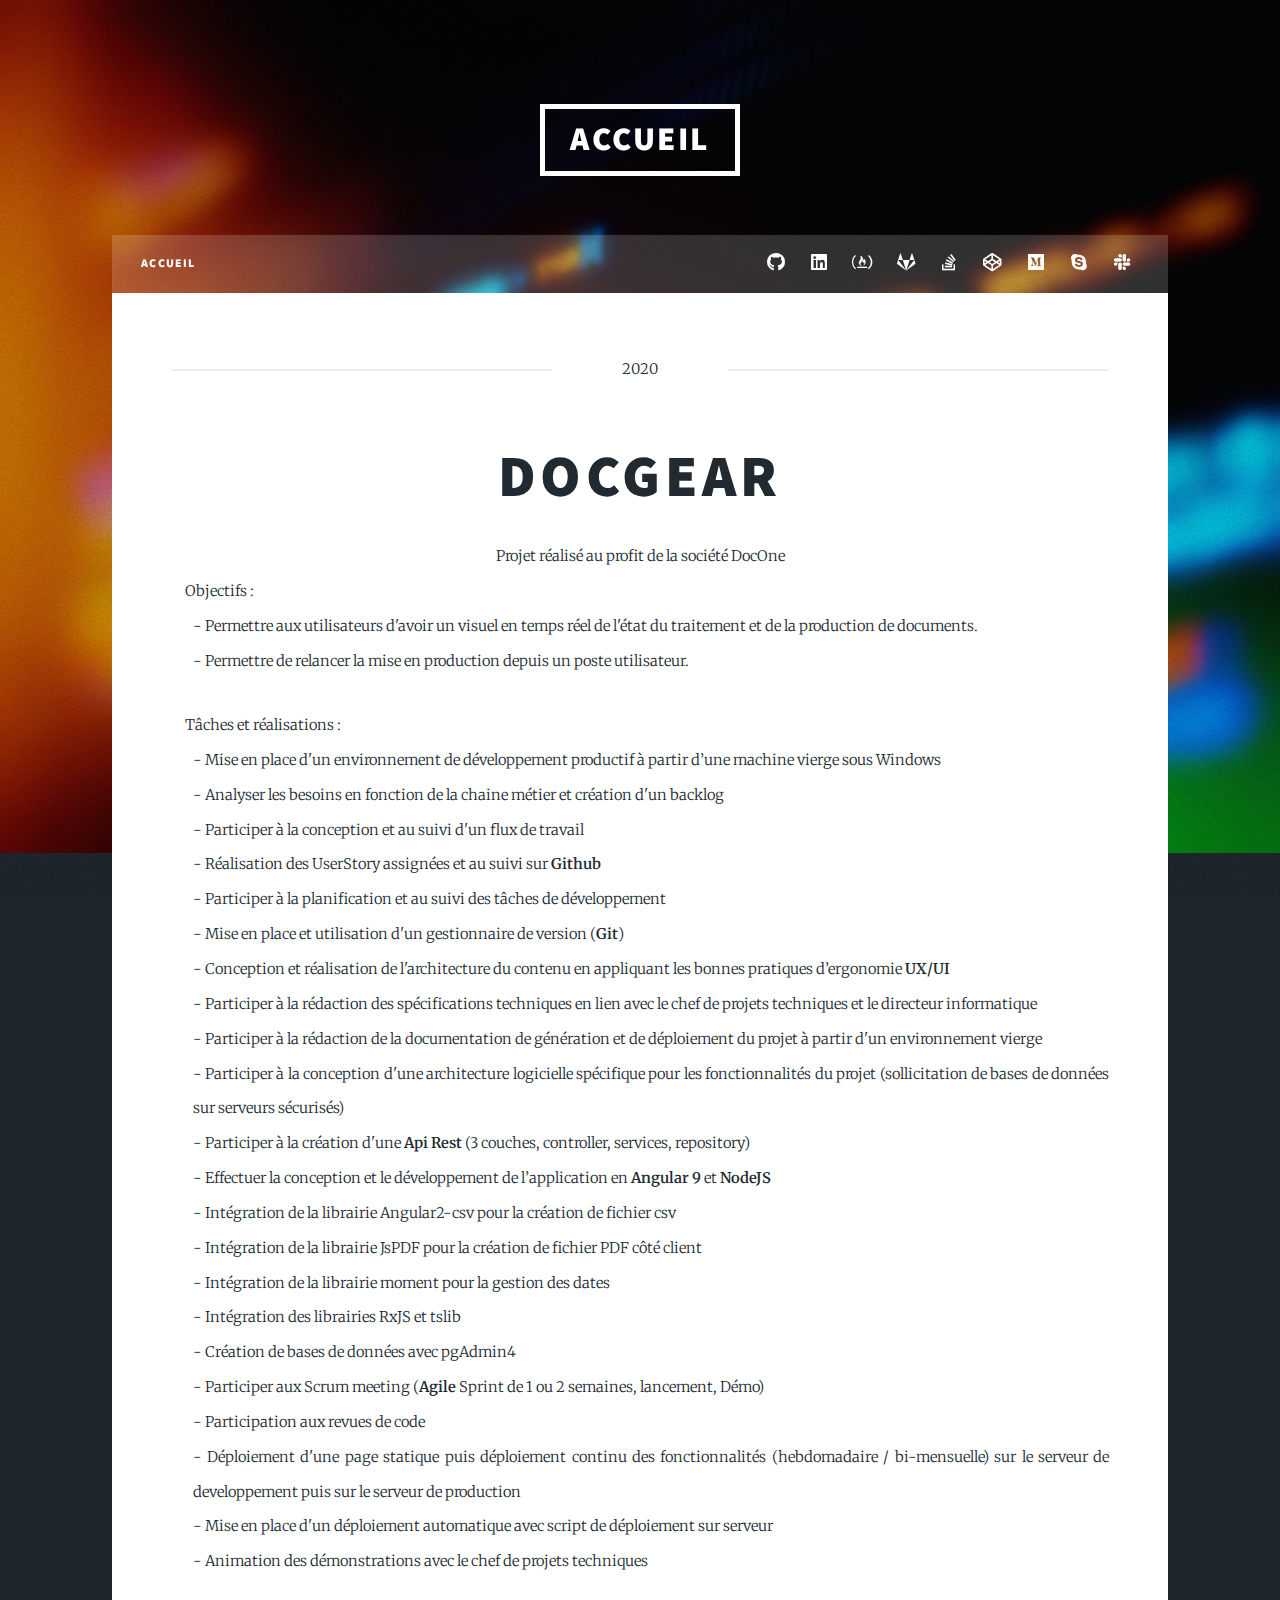
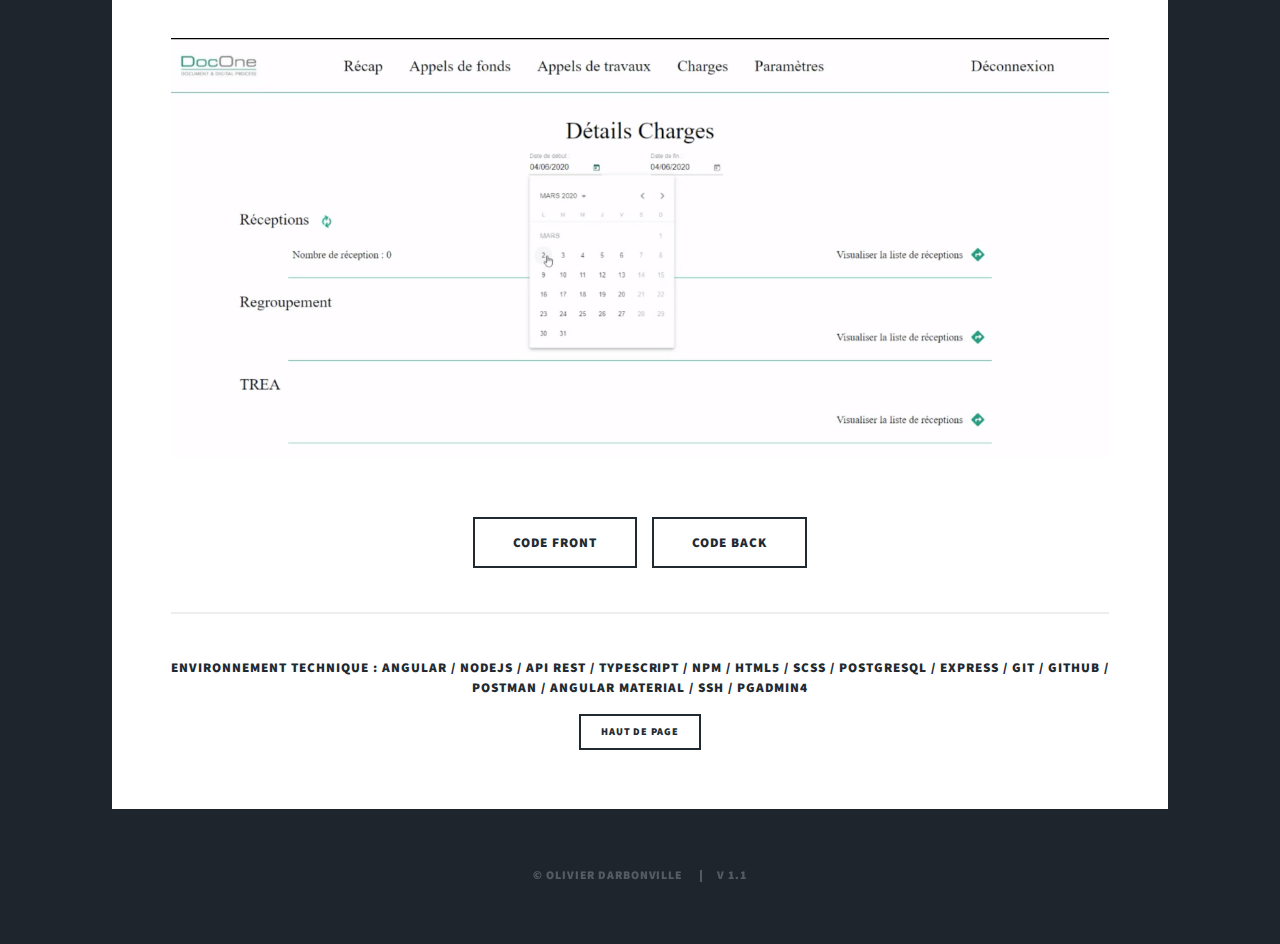
==== docgear.html @ 6b3f6e19 "second commit" ====
<!DOCTYPE html>
<html lang="en">
    <head>
        <title>Docgear</title>
        <meta charset="UTF-8">
        <meta name="viewport" content="width=device-width, initial-scale=1, user-scalable=no">
        <link rel="stylesheet" href="assets/css/main.css" />
        <noscript><link rel="stylesheet" href="assets/css/noscript.css" /></noscript>
    </head>

    <body class="is-preload">

        <!-- Wrapper -->
            <div id="wrapper" >

                <!-- Header -->
                    <header id="header">
                        <a href="index.html" class="logo">Accueil</a>
                    </header>

                <!-- Nav -->
                    <nav id="nav">
                        <ul class="links">
                            <li><a href="index.html">Accueil</a></li>
                        </ul>
                        <ul class="icons">
                            <li><a href="https://github.com/DOligex" class="icon brands fa-github" target="blank"><span class="label">GitHub</span></a></li>
                            <li><a href="https://www.linkedin.com/in/olivierdarbonville" class="icon brands fa-linkedin" target="blank"><span class="label">Olivier DARBONVILLE</span></a></li>
                            <li><a href="https://www.freecodecamp.org/doligex" class="icon brands fa-free-code-camp" target="blank"><span class="label">freeCodeCamp</span></a></li>
                            <li><a href="https://gitlab.com/DOligex" class="icon brands alt fa-gitlab" target="blank"><span class="label">DOligex</span></a></li>
                            <li><a href="https://stackoverflow.com/users/14022269" class="icon brands alt fa-stack-overflow" target="blank"><span class="label">DOligex</span></a></li>
                            <li><a href="https://codepen.io/Nounours" class="icon brands alt fa-codepen" target="blank"><span class="label">Olivier D</span></a></li>
                            <li><a href="https://medium.com/@odarbonville" class="icon brands alt fa-medium" target="blank"><span class="label" target="blank">Olivier DARBONVILLE</span></a></li>
                            <li><a href="callto:live:.cid.720df28a16954e93" class="icon brands fa-skype"><span class="label">Olivier DARBONVILLE</span></a></li>
                            <li><a href="https://join.slack.com/t/nouvelespaced-mcq3374/shared_invite/zt-ggsiag87-kik1hMIzxowxe2~1ECz5Aw" class="icon brands fa-slack" target="blank"><span class="label">Olivier DARBONVILLE</span></a></li>
                        </ul>
                    </nav>

                <!-- Main -->
                    <div id="main">

                    <!-- Featured Post -->
                        <article class="post featured">
                            <header class="major">
                                <span class="date">2020</span>
                                <h2><a href="docgear.html">DOCGEAR</a></h2>
                                Projet réalisé au profit de la société DocOne
                                </br>
                                <ul class="details">
                                Objectifs :
                                    <li>- Permettre aux utilisateurs d'avoir un visuel en temps réel de l'état du traitement et de la production de documents.</li>
                                    <li>- Permettre de relancer la mise en production depuis un poste utilisateur.</li> 
                                </ul>
                            
                                <ul class="details">
                                Tâches et réalisations :
                                    <li>- Mise en place d'un environnement de développement productif à partir d’une machine vierge sous Windows</li>
                                    <li>- Analyser les besoins en fonction de la chaine métier et création d'un backlog</li>
                                    <li>- Participer à la conception et au suivi d'un flux de travail</li>
                                    <li>- Réalisation des UserStory assignées et au suivi sur <strong>Github</strong></li>
                                    <li>- Participer à la planification et au suivi des tâches de développement</li>
                                    <li>- Mise en place et utilisation d'un gestionnaire de version (<strong>Git</strong>)</li>
                                    <li>- Conception et réalisation de l'architecture du contenu en appliquant les bonnes pratiques d’ergonomie <strong>UX/UI</strong> </li>
                                    <li>- Participer à la rédaction des spécifications techniques en lien avec le chef de projets techniques et le directeur informatique</li>
                                    <li>- Participer à la rédaction de la documentation de génération et de déploiement du projet à partir d'un environnement vierge</li>
                                    <li>- Participer à la conception d'une architecture logicielle spécifique pour les fonctionnalités du projet (sollicitation de bases de données sur serveurs sécurisés)</li>
                                    <li>- Participer à la création d'une <strong> Api Rest</strong> (3 couches, controller, services, repository)</li>
                                    <li>- Effectuer la conception et le développement de l’application en <strong>Angular 9</strong> et <strong>NodeJS</strong></li>
                                    <li>- Intégration de la librairie Angular2-csv pour la création de fichier csv</li>
                                    <li>- Intégration de la librairie JsPDF pour la création de fichier PDF côté client</li>
                                    <li>- Intégration de la librairie moment pour la gestion des dates</li>
                                    <li>- Intégration des librairies RxJS  et tslib</li>
                                    <li>- Création de bases de données avec pgAdmin4</li>
                                    <li>- Participer aux Scrum meeting (<strong>Agile</strong> Sprint de 1 ou 2 semaines, lancement, Démo)</li>
                                    <li>- Participation aux revues de code</li>
                                    <li>- Déploiement d'une page statique puis déploiement continu des fonctionnalités (hebdomadaire / bi-mensuelle) sur le serveur de developpement puis sur le serveur de production</li>
                                    <li>- Mise en place d'un déploiement automatique avec script de déploiement sur serveur</li>
                                    <li>- Animation des démonstrations avec le chef de projets techniques</li>
                                </ul>
                            </header>
                            
                            <a class="image main"><img src="images/do2.png" alt="image" /></a>
                            <ul class="actions special">
                                <li><a href="https://github.com/DOligex/Docgear-app.git" class="button large" target="blank">Code Front</a></li>
                                <li><a href="https://github.com/DOligex/Docgear-api.git" class="button large" target="blank">Code Back</a></li>
                            </ul>
                            <hr>
                            <h5>Environnement technique : Angular / NodeJS / Api Rest / Typescript  / Npm / HTML5 / SCSS / PostgreSQL / Express / Git / GitHub / Postman / Angular Material / ssh / pgAdmin4</h5>
                            <a href="docgear.html" class="button small">Haut de page</a>
                        </article>
                    </div>
            </div>
            <!-- Copyright -->
                <div id="copyright">
                    <ul>
                        <li>&copy; olivier darbonville</li>
                        <li>V 1.1</li>
                    </ul>
                </div>

        </div>

        <!-- Scripts -->
            <script src="assets/js/jquery.min.js"></script>
            <script src="assets/js/jquery.scrollex.min.js"></script>
            <script src="assets/js/jquery.scrolly.min.js"></script>
            <script src="assets/js/browser.min.js"></script>
            <script src="assets/js/breakpoints.min.js"></script>
            <script src="assets/js/util.js"></script>
            <script src="assets/js/main.js"></script>

    </body>
</html>
---- assets/css/main.css ----
/* boutons large à passer en medium sur docgear/description et lafumainerie/acceuil lafumainerie/description*/

@import url(fontawesome-all.min.css);
@import url("https://fonts.googleapis.com/css?family=Merriweather:300,700,300italic,700italic|Source+Sans+Pro:900");

/*
Massively by HTML5 UP
html5up.net | @ajlkn
Free for personal and commercial use under the CCA 3.0 license (html5up.net/license)
*/

html, body, div, span, applet, object,
iframe, h1, h2, h3, h4, h5, h6, p, blockquote,
pre, a, abbr, acronym, address, big, cite,
code, del, dfn, em, img, ins, kbd, q, s, samp,
small, strike, strong, sub, sup, tt, var, b,
u, i, center, dl, dt, dd, ol, ul, li, fieldset,
form, label, legend, table, caption, tbody,
tfoot, thead, tr, th, td, article, aside,
canvas, details, embed, figure, figcaption,
footer, header, hgroup, menu, nav, output, ruby,
section, summary, time, mark, audio, video {
	margin: 0;
	padding: 0;
	border: 0;
	font-size: 100%;
	font: inherit;
	vertical-align: baseline;}
	
	article, aside, details, figcaption, figure,
	footer, header, hgroup, menu, nav, section {
		display: block;}
		
		body {
			line-height: 1;
		}
		
		ol, ul {
			list-style: none;
		}
		ul.details {
			list-style: none;
			text-align: justify;
		}
		p.details {
			text-align: justify;
		}
		
		blockquote, q {
			quotes: none;
		}
		
		blockquote:before, blockquote:after, q:before, q:after {
			content: '';
			content: none;
		}
		
		table {
			border-collapse: collapse;
			border-spacing: 0;
		}
		
		body {
			-webkit-text-size-adjust: none;
		}
		
		mark {
			background-color: transparent;
			color: inherit;
		}
		
		input::-moz-focus-inner {
			border: 0;
			padding: 0;
		}
		
		input, select, textarea {
			-moz-appearance: none;
			-webkit-appearance: none;
			-ms-appearance: none;
			appearance: none;
		}
		
		.support {
			display: flex;
			justify-content: space-around;
		}
		.certif {
			display: inline-flex;
			flex-direction: row;
			flex-wrap: wrap;
			align-items: center;
			justify-content: center;
			
		}
		
		/* Basic */
		
		@-ms-viewport {
			width: device-width;
		}
		
		body {
			-ms-overflow-style: scrollbar;
		}
		
		@media screen and (max-width: 480px) {
			
			html, body {
				min-width: 320px;
			}
			
		}
		
		html {
			box-sizing: border-box;
		}
		
		*, *:before, *:after {
			box-sizing: inherit;
		}
		
		body {
			background-color: #1e252d;
		}
		
		body.is-preload *, body.is-preload *:before, body.is-preload *:after {
			-moz-animation: none !important;
			-webkit-animation: none !important;
			-ms-animation: none !important;
			animation: none !important;
			-moz-transition: none !important;
			-webkit-transition: none !important;
			-ms-transition: none !important;
			transition: none !important;
		}
		
		/* Type */
		
		html {
			font-size: 16pt;
		}
		
		@media screen and (max-width: 1680px) {
			
			html {
				font-size: 12pt;
			}
			
		}
		
		@media screen and (max-width: 1280px) {
			
			html {
				font-size: 11pt;
			}
			
		}
		
		@media screen and (max-width: 360px) {
			
			html {
				font-size: 10pt;
			}
			
		}
		
		body {
			color: #212931;
		}
		
		body, input, select, textarea {
			font-family: "Merriweather", Georgia, serif;
			font-weight: 300;
			font-size: 1rem;
			line-height: 2.375;
		}
		
		a {
			-moz-transition: color 0.2s ease-in-out, background-color 0.2s ease-in-out, border-color 0.2s ease-in-out, box-shadow 0.2s ease-in-out;
			-webkit-transition: color 0.2s ease-in-out, background-color 0.2s ease-in-out, border-color 0.2s ease-in-out, box-shadow 0.2s ease-in-out;
			-ms-transition: color 0.2s ease-in-out, background-color 0.2s ease-in-out, border-color 0.2s ease-in-out, box-shadow 0.2s ease-in-out;
			transition: color 0.2s ease-in-out, background-color 0.2s ease-in-out, border-color 0.2s ease-in-out, box-shadow 0.2s ease-in-out;
			border-bottom: dotted 1px;
			text-decoration: none;
		}
		
		a:hover {
			border-bottom-color: transparent;
		}
		
		strong, b {
			font-weight: 600;
		}
		
		em, i {
			font-style: italic;
		}
		
		p {
			text-align: justify;
			margin: 0 0 2rem 0;
		}
		
		h1, h2, h3, h4, h5, h6 {
			font-family: "Source Sans Pro", Helvetica, sans-serif;
			font-weight: 900;
			line-height: 1.5;
			letter-spacing: 0.075em;
			text-transform: uppercase;
			margin: 0 0 1rem 0;
		}
		
		h1 a, h2 a, h3 a, h4 a, h5 a, h6 a {
			border-bottom: 0;
			color: inherit;
			text-decoration: none;
		}
		
		h1 {
			font-size: 4rem;
			line-height: 1.1;
			margin: 0 0 2rem 0;
		}
		
		h2 {
			font-size: 1.75rem;
			line-height: 1.3;
			margin: 0 0 1.5rem 0;
		}
		
		h3 {
			font-size: 1.25rem;
			margin: 0 0 1.5rem 0;
		}
		
		h4 {
			font-size: 1rem;
		}
		
		h5 {
			font-size: 0.9rem;
		}
		
		h6 {
			font-size: 0.8rem;
		}
		
		sub {
			font-size: 0.8rem;
			position: relative;
			top: 0.5rem;
		}
		
		sup {
			font-size: 0.8rem;
			position: relative;
			top: -0.5rem;
		}
		
		blockquote {
			border-left: solid 4px;
			font-style: italic;
			margin: 0 0 2rem 0;
			padding: 0.5rem 0 0.5rem 2rem;
		}
		
		code {
			border: solid 2px;
			font-family: "Courier New", monospace;
			font-size: 0.9rem;
			margin: 0 0.25rem;
			padding: 0.25rem 0.65rem;
		}
		
		pre {
			-webkit-overflow-scrolling: touch;
			font-family: "Courier New", monospace;
			font-size: 0.9rem;
			margin: 0 0 2rem 0;
		}
		
		pre code {
			display: block;
			line-height: 1.75;
			padding: 1rem 1.5rem;
			overflow-x: auto;
		}
		
		hr {
			border: 0;
			border-bottom: solid 2px;
			margin: 3rem 0;
		}
		
		hr.major {
			margin: 5rem 0;
		}
		
		.align-left {
			text-align: left;
		}
		
		.align-center {
			text-align: center;
		}
		
		.align-right {
			text-align: right;
		}
		
		input, select, textarea {
			color: #212931;
		}
		
		a {
			color: #212931;
			border-bottom-color: rgba(33, 41, 49, 0.5);
		}
		
		a:hover {
			border-bottom-color: transparent;
			color: #18ef4e !important;
		}
		
		strong, b {
			color: #212931;
		}
		
		h1, h2, h3, h4, h5, h6 {
			color: #212931;
		}
		
		blockquote {
			border-left-color: #eeeeee;
		}
		
		code {
			background: rgba(220, 220, 220, 0.25);
			border-color: #eeeeee;
		}
		
		hr {
			border-bottom-color: #eeeeee;
		}
		
		/* Icons tech */
		
		.techno {
			display: flex;
			flex-wrap: wrap;
			justify-content: center;
		}
		img.icon {
			width: 60px;
			height: 60px;
			margin: 0.2rem;
		}
		
		image.icon {
			margin: 0.2rem;
			width: 4rem;
			height: 4rem;
		}
		
		@media screen and (max-width: 1680px) {
			
			.certif {
				display: block;
				flex-wrap: wrap;
				align-items: center;
				justify-content: center;
				
			}
			.achievement {
				display: flex;
				justify-content: space-around;
			}
			.achievement > img {
				width: 45%;
				box-shadow: 0px 2px 4px -1px rgba(0, 0, 0, 0.2),
				0px 4px 5px 0px rgba(0, 0, 0, 0.14),
				0px 1px 10px 0px rgba(0, 0, 0, 0.12);
				margin: 5px;
			}
		}
		
		@media screen and (max-width: 980px) {
			img.icon {
				width: 40px;
				height: 40px;
			}
			.support {
				display: flex;
				flex-wrap: wrap;
			}
			.support > * {
				margin: 10px;
			}
			.achievement {
				display: flex;
				flex-direction: column;
				align-items: center;
			}
			.achievement > img {
				width: 90%;
			}
		}
		@media screen and (max-width: 736px) {
			img.icon {
				width: 35px;
				height: 35px;
			}
		}
		@media screen and (max-width: 480px) {
			img.icon {
				width: 25px;
				height: 25px;
			}
			
		}
		
		/* Row */
		
		.row {
			display: flex;
			flex-wrap: wrap;
			box-sizing: border-box;
			align-items: stretch;
		}
		
		.row > * {
			box-sizing: border-box;
		}
		
		.row.gtr-uniform > * > :last-child {
			margin-bottom: 0;
		}
		
		.row.aln-left {
			justify-content: flex-start;
		}
		
		.row.aln-center {
			justify-content: center;
		}
		
		.row.aln-right {
			justify-content: flex-end;
		}
		
		.row.aln-top {
			align-items: flex-start;
		}
		
		.row.aln-middle {
			align-items: center;
		}
		
		.row.aln-bottom {
			align-items: flex-end;
		}
		
		.row > .imp {
			order: -1;
		}
		
		.row > .col-1 {
			width: 8.33333%;
		}
		
		.row > .off-1 {
			margin-left: 8.33333%;
		}
		
		.row > .col-2 {
			width: 16.66667%;
		}
		
		.row > .off-2 {
			margin-left: 16.66667%;
		}
		
		.row > .col-3 {
			width: 25%;
		}
		
		.row > .off-3 {
			margin-left: 25%;
		}
		
		.row > .col-4 {
			width: 33.33333%;
		}
		
		.row > .off-4 {
			margin-left: 33.33333%;
		}
		
		.row > .col-5 {
			width: 41.66667%;
		}
		
		.row > .off-5 {
			margin-left: 41.66667%;
		}
		
		.row > .col-6 {
			width: 50%;
		}
		
		.row > .off-6 {
			margin-left: 50%;
		}
		
		.row > .col-7 {
			width: 58.33333%;
		}
		
		.row > .off-7 {
			margin-left: 58.33333%;
		}
		
		.row > .col-8 {
			width: 66.66667%;
		}
		
		.row > .off-8 {
			margin-left: 66.66667%;
		}
		
		.row > .col-9 {
			width: 75%;
		}
		
		.row > .off-9 {
			margin-left: 75%;
		}
		
		.row > .col-10 {
			width: 83.33333%;
		}
		
		.row > .off-10 {
			margin-left: 83.33333%;
		}
		
		.row > .col-11 {
			width: 91.66667%;
		}
		
		.row > .off-11 {
			margin-left: 91.66667%;
		}
		
		.row > .col-12 {
			width: 100%;
		}
		
		.row > .off-12 {
			margin-left: 100%;
		}
		
		.row.gtr-0 {
			margin-top: 0;
			margin-left: 0rem;
		}
		
		.row.gtr-0 > * {
			padding: 0 0 0 0rem;
		}
		
		.row.gtr-0.gtr-uniform {
			margin-top: 0rem;
		}
		
		.row.gtr-0.gtr-uniform > * {
			padding-top: 0rem;
		}
		
		.row.gtr-25 {
			margin-top: 0;
			margin-left: -0.375rem;
		}
		
		.row.gtr-25 > * {
			padding: 0 0 0 0.375rem;
		}
		
		.row.gtr-25.gtr-uniform {
			margin-top: -0.375rem;
		}
		
		.row.gtr-25.gtr-uniform > * {
			padding-top: 0.375rem;
		}
		
		.row.gtr-50 {
			margin-top: 0;
			margin-left: -0.75rem;
		}
		
		.row.gtr-50 > * {
			padding: 0 0 0 0.75rem;
		}
		
		.row.gtr-50.gtr-uniform {
			margin-top: -0.75rem;
		}
		
		.row.gtr-50.gtr-uniform > * {
			padding-top: 0.75rem;
		}
		
		.row {
			margin-top: 0;
			margin-left: -1.5rem;
		}
		
		.row > * {
			padding: 0 0 0 1.5rem;
		}
		
		.row.gtr-uniform {
			margin-top: -1.5rem;
		}
		
		.row.gtr-uniform > * {
			padding-top: 1.5rem;
		}
		
		.row.gtr-150 {
			margin-top: 0;
			margin-left: -2.25rem;
		}
		
		.row.gtr-150 > * {
			padding: 0 0 0 2.25rem;
		}
		
		.row.gtr-150.gtr-uniform {
			margin-top: -2.25rem;
		}
		
		.row.gtr-150.gtr-uniform > * {
			padding-top: 2.25rem;
		}
		
		.row.gtr-200 {
			margin-top: 0;
			margin-left: -3rem;
		}
		
		.row.gtr-200 > * {
			padding: 0 0 0 3rem;
		}
		
		.row.gtr-200.gtr-uniform {
			margin-top: -3rem;
		}
		
		.row.gtr-200.gtr-uniform > * {
			padding-top: 3rem;
		}
		
		@media screen and (max-width: 1680px) {
			
			.row {
				display: flex;
				flex-wrap: wrap;
				box-sizing: border-box;
				align-items: stretch;
			}
			
			.row > * {
				box-sizing: border-box;
			}
			
			.row.gtr-uniform > * > :last-child {
				margin-bottom: 0;
			}
			
			.row.aln-left {
				justify-content: flex-start;
			}
			
			.row.aln-center {
				justify-content: center;
			}
			
			.row.aln-right {
				justify-content: flex-end;
			}
			
			.row.aln-top {
				align-items: flex-start;
			}
			
			.row.aln-middle {
				align-items: center;
			}
			
			.row.aln-bottom {
				align-items: flex-end;
			}
			
			.row > .imp-xlarge {
				order: -1;
			}
			
			.row > .col-1-xlarge {
				width: 8.33333%;
			}
			
			.row > .off-1-xlarge {
				margin-left: 8.33333%;
			}
			
			.row > .col-2-xlarge {
				width: 16.66667%;
			}
			
			.row > .off-2-xlarge {
				margin-left: 16.66667%;
			}
			
			.row > .col-3-xlarge {
				width: 25%;
			}
			
			.row > .off-3-xlarge {
				margin-left: 25%;
			}
			
			.row > .col-4-xlarge {
				width: 33.33333%;
			}
			
			.row > .off-4-xlarge {
				margin-left: 33.33333%;
			}
			
			.row > .col-5-xlarge {
				width: 41.66667%;
			}
			
			.row > .off-5-xlarge {
				margin-left: 41.66667%;
			}
			
			.row > .col-6-xlarge {
				width: 50%;
			}
			
			.row > .off-6-xlarge {
				margin-left: 50%;
			}
			
			.row > .col-7-xlarge {
				width: 58.33333%;
			}
			
			.row > .off-7-xlarge {
				margin-left: 58.33333%;
			}
			
			.row > .col-8-xlarge {
				width: 66.66667%;
			}
			
			.row > .off-8-xlarge {
				margin-left: 66.66667%;
			}
			
			.row > .col-9-xlarge {
				width: 75%;
			}
			
			.row > .off-9-xlarge {
				margin-left: 75%;
			}
			
			.row > .col-10-xlarge {
				width: 83.33333%;
			}
			
			.row > .off-10-xlarge {
				margin-left: 83.33333%;
			}
			
			.row > .col-11-xlarge {
				width: 91.66667%;
			}
			
			.row > .off-11-xlarge {
				margin-left: 91.66667%;
			}
			
			.row > .col-12-xlarge {
				width: 100%;
			}
			
			.row > .off-12-xlarge {
				margin-left: 100%;
			}
			
			.row.gtr-0 {
				margin-top: 0;
				margin-left: 0rem;
			}
			
			.row.gtr-0 > * {
				padding: 0 0 0 0rem;
			}
			
			.row.gtr-0.gtr-uniform {
				margin-top: 0rem;
			}
			
			.row.gtr-0.gtr-uniform > * {
				padding-top: 0rem;
			}
			
			.row.gtr-25 {
				margin-top: 0;
				margin-left: -0.375rem;
			}
			
			.row.gtr-25 > * {
				padding: 0 0 0 0.375rem;
			}
			
			.row.gtr-25.gtr-uniform {
				margin-top: -0.375rem;
			}
			
			.row.gtr-25.gtr-uniform > * {
				padding-top: 0.375rem;
			}
			
			.row.gtr-50 {
				margin-top: 0;
				margin-left: -0.75rem;
			}
			
			.row.gtr-50 > * {
				padding: 0 0 0 0.75rem;
			}
			
			.row.gtr-50.gtr-uniform {
				margin-top: -0.75rem;
			}
			
			.row.gtr-50.gtr-uniform > * {
				padding-top: 0.75rem;
			}
			
			.row {
				margin-top: 0;
				margin-left: -1.5rem;
			}
			
			.row > * {
				padding: 0 0 0 1.5rem;
			}
			
			.row.gtr-uniform {
				margin-top: -1.5rem;
			}
			
			.row.gtr-uniform > * {
				padding-top: 1.5rem;
			}
			
			.row.gtr-150 {
				margin-top: 0;
				margin-left: -2.25rem;
			}
			
			.row.gtr-150 > * {
				padding: 0 0 0 2.25rem;
			}
			
			.row.gtr-150.gtr-uniform {
				margin-top: -2.25rem;
			}
			
			.row.gtr-150.gtr-uniform > * {
				padding-top: 2.25rem;
			}
			
			.row.gtr-200 {
				margin-top: 0;
				margin-left: -3rem;
			}
			
			.row.gtr-200 > * {
				padding: 0 0 0 3rem;
			}
			
			.row.gtr-200.gtr-uniform {
				margin-top: -3rem;
			}
			
			.row.gtr-200.gtr-uniform > * {
				padding-top: 3rem;
			}
			
		}
		
		@media screen and (max-width: 1280px) {
			
			.row {
				display: flex;
				flex-wrap: wrap;
				box-sizing: border-box;
				align-items: stretch;
			}
			
			.row > * {
				box-sizing: border-box;
			}
			
			.row.gtr-uniform > * > :last-child {
				margin-bottom: 0;
			}
			
			.row.aln-left {
				justify-content: flex-start;
			}
			
			.row.aln-center {
				justify-content: center;
			}
			
			.row.aln-right {
				justify-content: flex-end;
			}
			
			.row.aln-top {
				align-items: flex-start;
			}
			
			.row.aln-middle {
				align-items: center;
			}
			
			.row.aln-bottom {
				align-items: flex-end;
			}
			
			.row > .imp-large {
				order: -1;
			}
			
			.row > .col-1-large {
				width: 8.33333%;
			}
			
			.row > .off-1-large {
				margin-left: 8.33333%;
			}
			
			.row > .col-2-large {
				width: 16.66667%;
			}
			
			.row > .off-2-large {
				margin-left: 16.66667%;
			}
			
			.row > .col-3-large {
				width: 25%;
			}
			
			.row > .off-3-large {
				margin-left: 25%;
			}
			
			.row > .col-4-large {
				width: 33.33333%;
			}
			
			.row > .off-4-large {
				margin-left: 33.33333%;
			}
			
			.row > .col-5-large {
				width: 41.66667%;
			}
			
			.row > .off-5-large {
				margin-left: 41.66667%;
			}
			
			.row > .col-6-large {
				width: 50%;
			}
			
			.row > .off-6-large {
				margin-left: 50%;
			}
			
			.row > .col-7-large {
				width: 58.33333%;
			}
			
			.row > .off-7-large {
				margin-left: 58.33333%;
			}
			
			.row > .col-8-large {
				width: 66.66667%;
			}
			
			.row > .off-8-large {
				margin-left: 66.66667%;
			}
			
			.row > .col-9-large {
				width: 75%;
			}
			
			.row > .off-9-large {
				margin-left: 75%;
			}
			
			.row > .col-10-large {
				width: 83.33333%;
			}
			
			.row > .off-10-large {
				margin-left: 83.33333%;
			}
			
			.row > .col-11-large {
				width: 91.66667%;
			}
			
			.row > .off-11-large {
				margin-left: 91.66667%;
			}
			
			.row > .col-12-large {
				width: 100%;
			}
			
			.row > .off-12-large {
				margin-left: 100%;
			}
			
			.row.gtr-0 {
				margin-top: 0;
				margin-left: 0rem;
			}
			
			.row.gtr-0 > * {
				padding: 0 0 0 0rem;
			}
			
			.row.gtr-0.gtr-uniform {
				margin-top: 0rem;
			}
			
			.row.gtr-0.gtr-uniform > * {
				padding-top: 0rem;
			}
			
			.row.gtr-25 {
				margin-top: 0;
				margin-left: -0.375rem;
			}
			
			.row.gtr-25 > * {
				padding: 0 0 0 0.375rem;
			}
			
			.row.gtr-25.gtr-uniform {
				margin-top: -0.375rem;
			}
			
			.row.gtr-25.gtr-uniform > * {
				padding-top: 0.375rem;
			}
			
			.row.gtr-50 {
				margin-top: 0;
				margin-left: -0.75rem;
			}
			
			.row.gtr-50 > * {
				padding: 0 0 0 0.75rem;
			}
			
			.row.gtr-50.gtr-uniform {
				margin-top: -0.75rem;
			}
			
			.row.gtr-50.gtr-uniform > * {
				padding-top: 0.75rem;
			}
			
			.row {
				margin-top: 0;
				margin-left: -1.5rem;
			}
			
			.row > * {
				padding: 0 0 0 1.5rem;
			}
			
			.row.gtr-uniform {
				margin-top: -1.5rem;
			}
			
			.row.gtr-uniform > * {
				padding-top: 1.5rem;
			}
			
			.row.gtr-150 {
				margin-top: 0;
				margin-left: -2.25rem;
			}
			
			.row.gtr-150 > * {
				padding: 0 0 0 2.25rem;
			}
			
			.row.gtr-150.gtr-uniform {
				margin-top: -2.25rem;
			}
			
			.row.gtr-150.gtr-uniform > * {
				padding-top: 2.25rem;
			}
			
			.row.gtr-200 {
				margin-top: 0;
				margin-left: -3rem;
			}
			
			.row.gtr-200 > * {
				padding: 0 0 0 3rem;
			}
			
			.row.gtr-200.gtr-uniform {
				margin-top: -3rem;
			}
			
			.row.gtr-200.gtr-uniform > * {
				padding-top: 3rem;
			}
			
		}
		
		@media screen and (max-width: 980px) {
			
			.row {
				display: flex;
				flex-wrap: wrap;
				box-sizing: border-box;
				align-items: stretch;
			}
			
			.row > * {
				box-sizing: border-box;
			}
			
			.row.gtr-uniform > * > :last-child {
				margin-bottom: 0;
			}
			
			.row.aln-left {
				justify-content: flex-start;
			}
			
			.row.aln-center {
				justify-content: center;
			}
			
			.row.aln-right {
				justify-content: flex-end;
			}
			
			.row.aln-top {
				align-items: flex-start;
			}
			
			.row.aln-middle {
				align-items: center;
			}
			
			.row.aln-bottom {
				align-items: flex-end;
			}
			
			.row > .imp-medium {
				order: -1;
			}
			
			.row > .col-1-medium {
				width: 8.33333%;
			}
			
			.row > .off-1-medium {
				margin-left: 8.33333%;
			}
			
			.row > .col-2-medium {
				width: 16.66667%;
			}
			
			.row > .off-2-medium {
				margin-left: 16.66667%;
			}
			
			.row > .col-3-medium {
				width: 25%;
			}
			
			.row > .off-3-medium {
				margin-left: 25%;
			}
			
			.row > .col-4-medium {
				width: 33.33333%;
			}
			
			.row > .off-4-medium {
				margin-left: 33.33333%;
			}
			
			.row > .col-5-medium {
				width: 41.66667%;
			}
			
			.row > .off-5-medium {
				margin-left: 41.66667%;
			}
			
			.row > .col-6-medium {
				width: 50%;
			}
			
			.row > .off-6-medium {
				margin-left: 50%;
			}
			
			.row > .col-7-medium {
				width: 58.33333%;
			}
			
			.row > .off-7-medium {
				margin-left: 58.33333%;
			}
			
			.row > .col-8-medium {
				width: 66.66667%;
			}
			
			.row > .off-8-medium {
				margin-left: 66.66667%;
			}
			
			.row > .col-9-medium {
				width: 75%;
			}
			
			.row > .off-9-medium {
				margin-left: 75%;
			}
			
			.row > .col-10-medium {
				width: 83.33333%;
			}
			
			.row > .off-10-medium {
				margin-left: 83.33333%;
			}
			
			.row > .col-11-medium {
				width: 91.66667%;
			}
			
			.row > .off-11-medium {
				margin-left: 91.66667%;
			}
			
			.row > .col-12-medium {
				width: 100%;
			}
			
			.row > .off-12-medium {
				margin-left: 100%;
			}
			
			.row.gtr-0 {
				margin-top: 0;
				margin-left: 0rem;
			}
			
			.row.gtr-0 > * {
				padding: 0 0 0 0rem;
			}
			
			.row.gtr-0.gtr-uniform {
				margin-top: 0rem;
			}
			
			.row.gtr-0.gtr-uniform > * {
				padding-top: 0rem;
			}
			
			.row.gtr-25 {
				margin-top: 0;
				margin-left: -0.375rem;
			}
			
			.row.gtr-25 > * {
				padding: 0 0 0 0.375rem;
			}
			
			.row.gtr-25.gtr-uniform {
				margin-top: -0.375rem;
			}
			
			.row.gtr-25.gtr-uniform > * {
				padding-top: 0.375rem;
			}
			
			.row.gtr-50 {
				margin-top: 0;
				margin-left: -0.75rem;
			}
			
			.row.gtr-50 > * {
				padding: 0 0 0 0.75rem;
			}
			
			.row.gtr-50.gtr-uniform {
				margin-top: -0.75rem;
			}
			
			.row.gtr-50.gtr-uniform > * {
				padding-top: 0.75rem;
			}
			
			.row {
				margin-top: 0;
				margin-left: -1.5rem;
			}
			
			.row > * {
				padding: 0 0 0 1.5rem;
			}
			
			.row.gtr-uniform {
				margin-top: -1.5rem;
			}
			
			.row.gtr-uniform > * {
				padding-top: 1.5rem;
			}
			
			.row.gtr-150 {
				margin-top: 0;
				margin-left: -2.25rem;
			}
			
			.row.gtr-150 > * {
				padding: 0 0 0 2.25rem;
			}
			
			.row.gtr-150.gtr-uniform {
				margin-top: -2.25rem;
			}
			
			.row.gtr-150.gtr-uniform > * {
				padding-top: 2.25rem;
			}
			
			.row.gtr-200 {
				margin-top: 0;
				margin-left: -3rem;
			}
			
			.row.gtr-200 > * {
				padding: 0 0 0 3rem;
			}
			
			.row.gtr-200.gtr-uniform {
				margin-top: -3rem;
			}
			
			.row.gtr-200.gtr-uniform > * {
				padding-top: 3rem;
			}
			
		}
		
		@media screen and (max-width: 736px) {
			
			.row {
				display: flex;
				flex-wrap: wrap;
				box-sizing: border-box;
				align-items: stretch;
			}
			
			.row > * {
				box-sizing: border-box;
			}
			
			.row.gtr-uniform > * > :last-child {
				margin-bottom: 0;
			}
			
			.row.aln-left {
				justify-content: flex-start;
			}
			
			.row.aln-center {
				justify-content: center;
			}
			
			.row.aln-right {
				justify-content: flex-end;
			}
			
			.row.aln-top {
				align-items: flex-start;
			}
			
			.row.aln-middle {
				align-items: center;
			}
			
			.row.aln-bottom {
				align-items: flex-end;
			}
			
			.row > .imp-small {
				order: -1;
			}
			
			.row > .col-1-small {
				width: 8.33333%;
			}
			
			.row > .off-1-small {
				margin-left: 8.33333%;
			}
			
			.row > .col-2-small {
				width: 16.66667%;
			}
			
			.row > .off-2-small {
				margin-left: 16.66667%;
			}
			
			.row > .col-3-small {
				width: 25%;
			}
			
			.row > .off-3-small {
				margin-left: 25%;
			}
			
			.row > .col-4-small {
				width: 33.33333%;
			}
			
			.row > .off-4-small {
				margin-left: 33.33333%;
			}
			
			.row > .col-5-small {
				width: 41.66667%;
			}
			
			.row > .off-5-small {
				margin-left: 41.66667%;
			}
			
			.row > .col-6-small {
				width: 50%;
			}
			
			.row > .off-6-small {
				margin-left: 50%;
			}
			
			.row > .col-7-small {
				width: 58.33333%;
			}
			
			.row > .off-7-small {
				margin-left: 58.33333%;
			}
			
			.row > .col-8-small {
				width: 66.66667%;
			}
			
			.row > .off-8-small {
				margin-left: 66.66667%;
			}
			
			.row > .col-9-small {
				width: 75%;
			}
			
			.row > .off-9-small {
				margin-left: 75%;
			}
			
			.row > .col-10-small {
				width: 83.33333%;
			}
			
			.row > .off-10-small {
				margin-left: 83.33333%;
			}
			
			.row > .col-11-small {
				width: 91.66667%;
			}
			
			.row > .off-11-small {
				margin-left: 91.66667%;
			}
			
			.row > .col-12-small {
				width: 100%;
			}
			
			.row > .off-12-small {
				margin-left: 100%;
			}
			
			.row.gtr-0 {
				margin-top: 0;
				margin-left: 0rem;
			}
			
			.row.gtr-0 > * {
				padding: 0 0 0 0rem;
			}
			
			.row.gtr-0.gtr-uniform {
				margin-top: 0rem;
			}
			
			.row.gtr-0.gtr-uniform > * {
				padding-top: 0rem;
			}
			
			.row.gtr-25 {
				margin-top: 0;
				margin-left: -0.375rem;
			}
			
			.row.gtr-25 > * {
				padding: 0 0 0 0.375rem;
			}
			
			.row.gtr-25.gtr-uniform {
				margin-top: -0.375rem;
			}
			
			.row.gtr-25.gtr-uniform > * {
				padding-top: 0.375rem;
			}
			
			.row.gtr-50 {
				margin-top: 0;
				margin-left: -0.75rem;
			}
			
			.row.gtr-50 > * {
				padding: 0 0 0 0.75rem;
			}
			
			.row.gtr-50.gtr-uniform {
				margin-top: -0.75rem;
			}
			
			.row.gtr-50.gtr-uniform > * {
				padding-top: 0.75rem;
			}
			
			.row {
				margin-top: 0;
				margin-left: -1.5rem;
			}
			
			.row > * {
				padding: 0 0 0 1.5rem;
			}
			
			.row.gtr-uniform {
				margin-top: -1.5rem;
			}
			
			.row.gtr-uniform > * {
				padding-top: 1.5rem;
			}
			
			.row.gtr-150 {
				margin-top: 0;
				margin-left: -2.25rem;
			}
			
			.row.gtr-150 > * {
				padding: 0 0 0 2.25rem;
			}
			
			.row.gtr-150.gtr-uniform {
				margin-top: -2.25rem;
			}
			
			.row.gtr-150.gtr-uniform > * {
				padding-top: 2.25rem;
			}
			
			.row.gtr-200 {
				margin-top: 0;
				margin-left: -3rem;
			}
			
			.row.gtr-200 > * {
				padding: 0 0 0 3rem;
			}
			
			.row.gtr-200.gtr-uniform {
				margin-top: -3rem;
			}
			
			.row.gtr-200.gtr-uniform > * {
				padding-top: 3rem;
			}
			
		}
		
		@media screen and (max-width: 480px) {
			
			.row {
				display: flex;
				flex-wrap: wrap;
				box-sizing: border-box;
				align-items: stretch;
			}
			
			.row > * {
				box-sizing: border-box;
			}
			
			.row.gtr-uniform > * > :last-child {
				margin-bottom: 0;
			}
			
			.row.aln-left {
				justify-content: flex-start;
			}
			
			.row.aln-center {
				justify-content: center;
			}
			
			.row.aln-right {
				justify-content: flex-end;
			}
			
			.row.aln-top {
				align-items: flex-start;
			}
			
			.row.aln-middle {
				align-items: center;
			}
			
			.row.aln-bottom {
				align-items: flex-end;
			}
			
			.row > .imp-xsmall {
				order: -1;
			}
			
			.row > .col-1-xsmall {
				width: 8.33333%;
			}
			
			.row > .off-1-xsmall {
				margin-left: 8.33333%;
			}
			
			.row > .col-2-xsmall {
				width: 16.66667%;
			}
			
			.row > .off-2-xsmall {
				margin-left: 16.66667%;
			}
			
			.row > .col-3-xsmall {
				width: 25%;
			}
			
			.row > .off-3-xsmall {
				margin-left: 25%;
			}
			
			.row > .col-4-xsmall {
				width: 33.33333%;
			}
			
			.row > .off-4-xsmall {
				margin-left: 33.33333%;
			}
			
			.row > .col-5-xsmall {
				width: 41.66667%;
			}
			
			.row > .off-5-xsmall {
				margin-left: 41.66667%;
			}
			
			.row > .col-6-xsmall {
				width: 50%;
			}
			
			.row > .off-6-xsmall {
				margin-left: 50%;
			}
			
			.row > .col-7-xsmall {
				width: 58.33333%;
			}
			
			.row > .off-7-xsmall {
				margin-left: 58.33333%;
			}
			
			.row > .col-8-xsmall {
				width: 66.66667%;
			}
			
			.row > .off-8-xsmall {
				margin-left: 66.66667%;
			}
			
			.row > .col-9-xsmall {
				width: 75%;
			}
			
			.row > .off-9-xsmall {
				margin-left: 75%;
			}
			
			.row > .col-10-xsmall {
				width: 83.33333%;
			}
			
			.row > .off-10-xsmall {
				margin-left: 83.33333%;
			}
			
			.row > .col-11-xsmall {
				width: 91.66667%;
			}
			
			.row > .off-11-xsmall {
				margin-left: 91.66667%;
			}
			
			.row > .col-12-xsmall {
				width: 100%;
			}
			
			.row > .off-12-xsmall {
				margin-left: 100%;
			}
			
			.row.gtr-0 {
				margin-top: 0;
				margin-left: 0rem;
			}
			
			.row.gtr-0 > * {
				padding: 0 0 0 0rem;
			}
			
			.row.gtr-0.gtr-uniform {
				margin-top: 0rem;
			}
			
			.row.gtr-0.gtr-uniform > * {
				padding-top: 0rem;
			}
			
			.row.gtr-25 {
				margin-top: 0;
				margin-left: -0.375rem;
			}
			
			.row.gtr-25 > * {
				padding: 0 0 0 0.375rem;
			}
			
			.row.gtr-25.gtr-uniform {
				margin-top: -0.375rem;
			}
			
			.row.gtr-25.gtr-uniform > * {
				padding-top: 0.375rem;
			}
			
			.row.gtr-50 {
				margin-top: 0;
				margin-left: -0.75rem;
			}
			
			.row.gtr-50 > * {
				padding: 0 0 0 0.75rem;
			}
			
			.row.gtr-50.gtr-uniform {
				margin-top: -0.75rem;
			}
			
			.row.gtr-50.gtr-uniform > * {
				padding-top: 0.75rem;
			}
			
			.row {
				margin-top: 0;
				margin-left: -1.5rem;
			}
			
			.row > * {
				padding: 0 0 0 1.5rem;
			}
			
			.row.gtr-uniform {
				margin-top: -1.5rem;
			}
			
			.row.gtr-uniform > * {
				padding-top: 1.5rem;
			}
			
			.row.gtr-150 {
				margin-top: 0;
				margin-left: -2.25rem;
			}
			
			.row.gtr-150 > * {
				padding: 0 0 0 2.25rem;
			}
			
			.row.gtr-150.gtr-uniform {
				margin-top: -2.25rem;
			}
			
			.row.gtr-150.gtr-uniform > * {
				padding-top: 2.25rem;
			}
			
			.row.gtr-200 {
				margin-top: 0;
				margin-left: -3rem;
			}
			
			.row.gtr-200 > * {
				padding: 0 0 0 3rem;
			}
			
			.row.gtr-200.gtr-uniform {
				margin-top: -3rem;
			}
			
			.row.gtr-200.gtr-uniform > * {
				padding-top: 3rem;
			}
			
		}
		
		@media screen and (max-width: 360px) {
			
			.row {
				display: flex;
				flex-wrap: wrap;
				box-sizing: border-box;
				align-items: stretch;
			}
			
			.row > * {
				box-sizing: border-box;
			}
			
			.row.gtr-uniform > * > :last-child {
				margin-bottom: 0;
			}
			
			.row.aln-left {
				justify-content: flex-start;
			}
			
			.row.aln-center {
				justify-content: center;
			}
			
			.row.aln-right {
				justify-content: flex-end;
			}
			
			.row.aln-top {
				align-items: flex-start;
			}
			
			.row.aln-middle {
				align-items: center;
			}
			
			.row.aln-bottom {
				align-items: flex-end;
			}
			
			.row > .imp-xxsmall {
				order: -1;
			}
			
			.row > .col-1-xxsmall {
				width: 8.33333%;
			}
			
			.row > .off-1-xxsmall {
				margin-left: 8.33333%;
			}
			
			.row > .col-2-xxsmall {
				width: 16.66667%;
			}
			
			.row > .off-2-xxsmall {
				margin-left: 16.66667%;
			}
			
			.row > .col-3-xxsmall {
				width: 25%;
			}
			
			.row > .off-3-xxsmall {
				margin-left: 25%;
			}
			
			.row > .col-4-xxsmall {
				width: 33.33333%;
			}
			
			.row > .off-4-xxsmall {
				margin-left: 33.33333%;
			}
			
			.row > .col-5-xxsmall {
				width: 41.66667%;
			}
			
			.row > .off-5-xxsmall {
				margin-left: 41.66667%;
			}
			
			.row > .col-6-xxsmall {
				width: 50%;
			}
			
			.row > .off-6-xxsmall {
				margin-left: 50%;
			}
			
			.row > .col-7-xxsmall {
				width: 58.33333%;
			}
			
			.row > .off-7-xxsmall {
				margin-left: 58.33333%;
			}
			
			.row > .col-8-xxsmall {
				width: 66.66667%;
			}
			
			.row > .off-8-xxsmall {
				margin-left: 66.66667%;
			}
			
			.row > .col-9-xxsmall {
				width: 75%;
			}
			
			.row > .off-9-xxsmall {
				margin-left: 75%;
			}
			
			.row > .col-10-xxsmall {
				width: 83.33333%;
			}
			
			.row > .off-10-xxsmall {
				margin-left: 83.33333%;
			}
			
			.row > .col-11-xxsmall {
				width: 91.66667%;
			}
			
			.row > .off-11-xxsmall {
				margin-left: 91.66667%;
			}
			
			.row > .col-12-xxsmall {
				width: 100%;
			}
			
			.row > .off-12-xxsmall {
				margin-left: 100%;
			}
			
			.row.gtr-0 {
				margin-top: 0;
				margin-left: 0rem;
			}
			
			.row.gtr-0 > * {
				padding: 0 0 0 0rem;
			}
			
			.row.gtr-0.gtr-uniform {
				margin-top: 0rem;
			}
			
			.row.gtr-0.gtr-uniform > * {
				padding-top: 0rem;
			}
			
			.row.gtr-25 {
				margin-top: 0;
				margin-left: -0.375rem;
			}
			
			.row.gtr-25 > * {
				padding: 0 0 0 0.375rem;
			}
			
			.row.gtr-25.gtr-uniform {
				margin-top: -0.375rem;
			}
			
			.row.gtr-25.gtr-uniform > * {
				padding-top: 0.375rem;
			}
			
			.row.gtr-50 {
				margin-top: 0;
				margin-left: -0.75rem;
			}
			
			.row.gtr-50 > * {
				padding: 0 0 0 0.75rem;
			}
			
			.row.gtr-50.gtr-uniform {
				margin-top: -0.75rem;
			}
			
			.row.gtr-50.gtr-uniform > * {
				padding-top: 0.75rem;
			}
			
			.row {
				margin-top: 0;
				margin-left: -1.5rem;
			}
			
			.row > * {
				padding: 0 0 0 1.5rem;
			}
			
			.row.gtr-uniform {
				margin-top: -1.5rem;
			}
			
			.row.gtr-uniform > * {
				padding-top: 1.5rem;
			}
			
			.row.gtr-150 {
				margin-top: 0;
				margin-left: -2.25rem;
			}
			
			.row.gtr-150 > * {
				padding: 0 0 0 2.25rem;
			}
			
			.row.gtr-150.gtr-uniform {
				margin-top: -2.25rem;
			}
			
			.row.gtr-150.gtr-uniform > * {
				padding-top: 2.25rem;
			}
			
			.row.gtr-200 {
				margin-top: 0;
				margin-left: -3rem;
			}
			
			.row.gtr-200 > * {
				padding: 0 0 0 3rem;
			}
			
			.row.gtr-200.gtr-uniform {
				margin-top: -3rem;
			}
			
			.row.gtr-200.gtr-uniform > * {
				padding-top: 3rem;
			}
			
		}
		
		/* Box */
		
		.box {
			border: solid 2px;
			margin-bottom: 2rem;
			padding: 1.5rem;
		}
		
		.box > :last-child,
		.box > :last-child > :last-child,
		.box > :last-child > :last-child > :last-child {
			margin-bottom: 0;
		}
		
		.box.alt {
			border: 0;
			border-radius: 0;
			padding: 0;
		}
		
		.box {
			border-color: #eeeeee;
		}
		
		/* Button */
		
		input[type="submit"],
		input[type="reset"],
		input[type="button"],
		button,
		.button {
			-moz-appearance: none;
			-webkit-appearance: none;
			-ms-appearance: none;
			appearance: none;
			-moz-transition: background-color 0.2s ease-in-out, box-shadow 0.2s ease-in-out, color 0.2s ease-in-out;
			-webkit-transition: background-color 0.2s ease-in-out, box-shadow 0.2s ease-in-out, color 0.2s ease-in-out;
			-ms-transition: background-color 0.2s ease-in-out, box-shadow 0.2s ease-in-out, color 0.2s ease-in-out;
			transition: background-color 0.2s ease-in-out, box-shadow 0.2s ease-in-out, color 0.2s ease-in-out;
			border: 0;
			border-radius: 0;
			cursor: pointer;
			display: inline-block;
			font-family: "Source Sans Pro", Helvetica, sans-serif;
			font-size: 0.8rem;
			font-weight: 900;
			letter-spacing: 0.075em;
			height: 3rem;
			line-height: 3rem;
			padding: 0 2rem;
			text-align: center;
			text-decoration: none;
			text-transform: uppercase;
			white-space: nowrap;
		}
		
		input[type="submit"].icon:before,
		input[type="reset"].icon:before,
		input[type="button"].icon:before,
		button.icon:before,
		.button.icon:before {
			margin-right: 0.5rem;
		}
		
		input[type="submit"].icon.solo,
		input[type="reset"].icon.solo,
		input[type="button"].icon.solo,
		button.icon.solo,
		.button.icon.solo {
			position: relative;
			width: 4rem;
			height: 4rem;
			line-height: 4rem;
			border-radius: 4rem;
			text-indent: 4rem;
			overflow: hidden;
			padding: 0;
			white-space: nowrap;
		}
		
		input[type="submit"].icon.solo:before,
		input[type="reset"].icon.solo:before,
		input[type="button"].icon.solo:before,
		button.icon.solo:before,
		.button.icon.solo:before {
			position: absolute;
			display: block;
			top: 0;
			left: 0;
			width: inherit;
			height: inherit;
			line-height: inherit;
			font-size: 1.25rem;
			margin-right: 0;
			text-align: center;
			text-indent: 0;
		}
		
		input[type="submit"].fit,
		input[type="reset"].fit,
		input[type="button"].fit,
		button.fit,
		.button.fit {
			width: 100%;
		}
		
		input[type="submit"].small,
		input[type="reset"].small,
		input[type="button"].small,
		button.small,
		.button.small {
			font-size: 0.7rem;
			height: 2.5rem;
			line-height: 2.5rem;
			padding: 0 1.5rem;
		}
		
		input[type="submit"].large,
		input[type="reset"].large,
		input[type="button"].large,
		button.large,
		.button.large {
			font-size: 0.9rem;
			height: 3.5rem;
			line-height: 3.5rem;
			padding: 0 2.75rem;
		}
		
		@media screen and (max-width: 980px) {
			
			input[type="submit"],
			input[type="reset"],
			input[type="button"],
			button,
			.button {
				font-size: 0.9rem;
				height: 3.25rem;
				line-height: 3.25rem;
			}
			
			input[type="submit"].large,
			input[type="reset"].large,
			input[type="button"].large,
			button.large,
			.button.large {
				font-size: 1rem;
				height: 3.75rem;
				line-height: 3.75rem;
			}
			
		}
		
		input[type="submit"].disabled, input[type="submit"]:disabled,
		input[type="reset"].disabled,
		input[type="reset"]:disabled,
		input[type="button"].disabled,
		input[type="button"]:disabled,
		button.disabled,
		button:disabled,
		.button.disabled,
		.button:disabled {
			pointer-events: none;
			opacity: 0.25;
		}
		
		input[type="submit"],
		input[type="reset"],
		input[type="button"],
		button,
		.button {
			background-color: transparent;
			box-shadow: inset 0 0 0 2px #212931;
			color: #212931 !important;
		}
		
		input[type="submit"]:hover,
		input[type="reset"]:hover,
		input[type="button"]:hover,
		button:hover,
		.button:hover {
			box-shadow: inset 0 0 0 2px #18ef4e;
			color: #18ef4e !important;
		}
		
		input[type="submit"].primary,
		input[type="reset"].primary,
		input[type="button"].primary,
		button.primary,
		.button.primary {
			background-color: #212931;
			box-shadow: none;
			color: #ffffff !important;
		}
		
		input[type="submit"].primary:hover,
		input[type="reset"].primary:hover,
		input[type="button"].primary:hover,
		button.primary:hover,
		.button.primary:hover {
			background-color: #18ef4e;
		}
		
		/* Form */
		
		form {
			margin: 0 0 2rem 0;
		}
		
		form > :last-child {
			margin-bottom: 0;
		}
		
		form > .fields {
			display: -moz-flex;
			display: -webkit-flex;
			display: -ms-flex;
			display: flex;
			-moz-flex-wrap: wrap;
			-webkit-flex-wrap: wrap;
			-ms-flex-wrap: wrap;
			flex-wrap: wrap;
			width: calc(100% + 3rem);
			margin: -1.5rem 0 2rem -1.5rem;
		}
		
		form > .fields > .field {
			-moz-flex-grow: 0;
			-webkit-flex-grow: 0;
			-ms-flex-grow: 0;
			flex-grow: 0;
			-moz-flex-shrink: 0;
			-webkit-flex-shrink: 0;
			-ms-flex-shrink: 0;
			flex-shrink: 0;
			padding: 1.5rem 0 0 1.5rem;
			width: calc(100% - 1.5rem);
		}
		
		form > .fields > .field.half {
			width: calc(50% - 0.75rem);
		}
		
		form > .fields > .field.third {
			width: calc(100%/3 - 0.5rem);
		}
		
		form > .fields > .field.quarter {
			width: calc(25% - 0.375rem);
		}
		

		@media screen and (max-width: 480px) {
			
			form > .fields {
				width: calc(100% + 3rem);
				margin: -1.5rem 0 2rem -1.5rem;
			}
			
			form > .fields > .field {
				padding: 1.5rem 0 0 1.5rem;
				width: calc(100% - 1.5rem);
			}
			
			form > .fields > .field.half {
				width: calc(100% - 1.5rem);
			}
			
			form > .fields > .field.third {
				width: calc(100% - 1.5rem);
			}
			
			form > .fields > .field.quarter {
				width: calc(100% - 1.5rem);
			}
			
		}
		
		label {
			display: block;
			font-family: "Source Sans Pro", Helvetica, sans-serif;
			font-weight: 900;
			line-height: 1.5;
			letter-spacing: 0.075em;
			font-size: 0.8rem;
			text-transform: uppercase;
			margin: 0 0 0.75rem 0;
		}
		
		@media screen and (max-width: 980px) {
			
			label {
				font-size: 0.9rem;
			}
			
		}
		
		input[type="text"],
		input[type="password"],
		input[type="email"],
		select,
		textarea {
			-moz-appearance: none;
			-webkit-appearance: none;
			-ms-appearance: none;
			appearance: none;
			background: transparent;
			border-radius: 0;
			border: solid 2px;
			color: inherit;
			display: block;
			outline: 0;
			padding: 0 1rem;
			text-decoration: none;
			width: 100%;
		}
		
		input[type="text"]:invalid,
		input[type="password"]:invalid,
		input[type="email"]:invalid,
		select:invalid,
		textarea:invalid {
			box-shadow: none;
		}
		
		select {
			background-size: 1.25rem;
			background-repeat: no-repeat;
			background-position: calc(100% - 1rem) center;
			height: 3rem;
			padding-right: 3rem;
			text-overflow: ellipsis;
		}
		
		select:focus::-ms-value {
			background-color: transparent;
		}
		
		select::-ms-expand {
			display: none;
		}
		
		input[type="text"],
		input[type="password"],
		input[type="email"],
		select {
			height: 3rem;
		}
		
		textarea {
			padding: 0.75rem 1rem;
		}
		
		input[type="checkbox"],
		input[type="radio"] {
			-moz-appearance: none;
			-webkit-appearance: none;
			-ms-appearance: none;
			appearance: none;
			display: block;
			float: left;
			margin-right: -2rem;
			opacity: 0;
			width: 1rem;
			z-index: -1;
		}
		
		input[type="checkbox"] + label,
		input[type="radio"] + label {
			text-decoration: none;
			cursor: pointer;
			display: inline-block;
			font-size: 1rem;
			letter-spacing: 0;
			font-family: "Merriweather", Georgia, serif;
			text-transform: none;
			font-weight: 300;
			padding-left: 2.8rem;
			padding-right: 1rem;
			position: relative;
		}
		
		input[type="checkbox"] + label:before,
		input[type="radio"] + label:before {
			-moz-osx-font-smoothing: grayscale;
			-webkit-font-smoothing: antialiased;
			display: inline-block;
			font-style: normal;
			font-variant: normal;
			text-rendering: auto;
			line-height: 1;
			text-transform: none !important;
			font-family: 'Font Awesome 5 Free';
			font-weight: 900;
		}
		
		input[type="checkbox"] + label:before,
		input[type="radio"] + label:before {
			border-radius: 0;
			border: solid 2px;
			content: '';
			display: inline-block;
			font-size: 0.8rem;
			height: 1.8rem;
			left: 0;
			line-height: 1.65rem;
			position: absolute;
			text-align: center;
			top: -0.125rem;
			width: 1.8rem;
		}
		
		input[type="checkbox"]:checked + label:before,
		input[type="radio"]:checked + label:before {
			content: '\f00c';
		}
		
		input[type="checkbox"] + label:before {
			border-radius: 0;
		}
		
		input[type="radio"] + label:before {
			border-radius: 100%;
		}
		
		::-webkit-input-placeholder {
			opacity: 1.0;
		}
		
		:-moz-placeholder {
			opacity: 1.0;
		}
		
		::-moz-placeholder {
			opacity: 1.0;
		}
		
		:-ms-input-placeholder {
			opacity: 1.0;
		}
		
		label {
			color: #212931;
		}
		
		input[type="text"],
		input[type="password"],
		input[type="email"],
		select,
		textarea {
			border-color: #eeeeee;
		}
		
		input[type="text"]:focus,
		input[type="password"]:focus,
		input[type="email"]:focus,
		select:focus,
		textarea:focus {
			border-color: #18ef4e;
		}
		
		select {
			background-image: url("data:image/svg+xml;charset=utf8,%3Csvg xmlns='http://www.w3.org/2000/svg' width='40' height='40' preserveAspectRatio='none' viewBox='0 0 40 40'%3E%3Cpath d='M9.4,12.3l10.4,10.4l10.4-10.4c0.2-0.2,0.5-0.4,0.9-0.4c0.3,0,0.6,0.1,0.9,0.4l3.3,3.3c0.2,0.2,0.4,0.5,0.4,0.9 c0,0.4-0.1,0.6-0.4,0.9L20.7,31.9c-0.2,0.2-0.5,0.4-0.9,0.4c-0.3,0-0.6-0.1-0.9-0.4L4.3,17.3c-0.2-0.2-0.4-0.5-0.4-0.9 c0-0.4,0.1-0.6,0.4-0.9l3.3-3.3c0.2-0.2,0.5-0.4,0.9-0.4S9.1,12.1,9.4,12.3z' fill='%23eeeeee' /%3E%3C/svg%3E");
		}
		
		select option {
			background-color: #ffffff;
			color: #212931;
		}
		
		.select-wrapper:before {
			color: #eeeeee;
		}
		
		input[type="checkbox"] + label,
		input[type="radio"] + label {
			color: #212931;
		}
		
		input[type="checkbox"] + label:before,
		input[type="radio"] + label:before {
			border-color: #eeeeee;
		}
		
		input[type="checkbox"]:checked + label:before,
		input[type="radio"]:checked + label:before {
			background-color: #212931;
			border-color: #212931;
			color: #ffffff;
		}
		
		input[type="checkbox"]:focus + label:before,
		input[type="radio"]:focus + label:before {
			border-color: #18ef4e;
		}
		
		::-webkit-input-placeholder {
			color: #909498 !important;
		}
		
		:-moz-placeholder {
			color: #909498 !important;
		}
		
		::-moz-placeholder {
			color: #909498 !important;
		}
		
		:-ms-input-placeholder {
			color: #909498 !important;
		}
		
		.formerize-placeholder {
			color: #909498 !important;
		}
		
		/* Icon */
		
		.icon {
			text-decoration: none;
			border-bottom: none;
			position: relative;
		}
		
		.icon:before {
			-moz-osx-font-smoothing: grayscale;
			-webkit-font-smoothing: antialiased;
			display: inline-block;
			font-style: normal;
			font-variant: normal;
			text-rendering: auto;
			line-height: 1;
			text-transform: none !important;
			font-family: 'Font Awesome 5 Free';
			font-weight: 400;
		}
		
		.icon > .label {
			display: none;
		}
		
		.icon:before {
			line-height: inherit;
		}
		
		.icon.solid:before {
			font-weight: 900;
		}
		
		.icon.brands:before {
			font-family: 'Font Awesome 5 Brands';
		}
		
		/* Image */
		
		.image {
			border: 0;
			display: inline-block;
			position: relative;
		}
		
		.image img {
			display: block;
		}
		
		.image.left, .image.right {
			max-width: 40%;
		}
		
		.image.left img, .image.right img {
			width: 100%;
		}
		
		.image.left {
			float: left;
			margin: 0 2rem 2rem 0;
			top: 0.75rem;
		}
		
		.image.right {
			float: right;
			margin: 0 0 2rem 2rem;
			top: 0.75rem;
		}
		
		.image.fit {
			display: block;
			margin: 2.5rem 0;
			width: 100%;
		}
		
		.image.fit:first-child {
			margin-top: 0;
		}
		
		.image.fit img {
			width: 100%;
		}
		
		.image.main {
			display: block;
			margin: 4rem 0;
			width: 100%;
		}
		
		.image.main:first-child {
			margin-top: 0;
		}
		
		.image.main img {
			width: 100%;
		}
		
		@media screen and (max-width: 736px) {
			
			.image.fit {
				margin: 2rem 0;
			}
			
			.image.main {
				margin: 2rem 0;
			}
			
		}
		
		a.image {
			overflow: hidden;
		}
		
		a.image img {
			-moz-transition: -moz-transform 0.2s ease-out;
			-webkit-transition: -webkit-transform 0.2s ease-out;
			-ms-transition: -ms-transform 0.2s ease-out;
			transition: transform 0.2s ease-out;
		}
		
		a.image:hover img {
			-moz-transform: scale(1.05);
			-webkit-transform: scale(1.05);
			-ms-transform: scale(1.05);
			transform: scale(1.05);
		}
		
		/* Actions */
		
		ul.actions {
			display: -moz-flex;
			display: -webkit-flex;
			display: -ms-flex;
			display: flex;
			cursor: default;
			list-style: none;
			margin-left: -1rem;
			padding-left: 0;
		}
		
		ul.actions li {
			padding: 0 0 0 1rem;
			vertical-align: middle;
		}
		
		ul.actions.special {
			-moz-justify-content: center;
			-webkit-justify-content: center;
			-ms-justify-content: center;
			justify-content: center;
			width: 100%;
			margin-left: 0;
		}
		
		ul.actions.special li:first-child {
			padding-left: 0;
		}
		
		ul.actions.stacked {
			-moz-flex-direction: column;
			-webkit-flex-direction: column;
			-ms-flex-direction: column;
			flex-direction: column;
			margin-left: 0;
		}
		
		ul.actions.stacked li {
			padding: 1.3rem 0 0 0;
		}
		
		ul.actions.stacked li:first-child {
			padding-top: 0;
		}
		
		ul.actions.fit {
			width: calc(100% + 1rem);
		}
		
		ul.actions.fit li {
			-moz-flex-grow: 1;
			-webkit-flex-grow: 1;
			-ms-flex-grow: 1;
			flex-grow: 1;
			-moz-flex-shrink: 1;
			-webkit-flex-shrink: 1;
			-ms-flex-shrink: 1;
			flex-shrink: 1;
			width: 100%;
		}
		
		ul.actions.fit li > * {
			width: 100%;
		}
		
		ul.actions.fit.stacked {
			width: 100%;
		}
		
		@media screen and (max-width: 480px) {
			
			ul.actions:not(.fixed) {
				-moz-flex-direction: column;
				-webkit-flex-direction: column;
				-ms-flex-direction: column;
				flex-direction: column;
				margin-left: 0;
				width: 100% !important;
			}
			
			ul.actions:not(.fixed) li {
				-moz-flex-grow: 1;
				-webkit-flex-grow: 1;
				-ms-flex-grow: 1;
				flex-grow: 1;
				-moz-flex-shrink: 1;
				-webkit-flex-shrink: 1;
				-ms-flex-shrink: 1;
				flex-shrink: 1;
				padding: 1rem 0 0 0;
				text-align: center;
				width: 100%;
			}
			
			ul.actions:not(.fixed) li > * {
				width: 100%;
			}
			
			ul.actions:not(.fixed) li:first-child {
				padding-top: 0;
			}
			
			ul.actions:not(.fixed) li input[type="submit"],
			ul.actions:not(.fixed) li input[type="reset"],
			ul.actions:not(.fixed) li input[type="button"],
			ul.actions:not(.fixed) li button,
			ul.actions:not(.fixed) li .button {
				width: 100%;
			}
			
			ul.actions:not(.fixed) li input[type="submit"].icon:before,
			ul.actions:not(.fixed) li input[type="reset"].icon:before,
			ul.actions:not(.fixed) li input[type="button"].icon:before,
			ul.actions:not(.fixed) li button.icon:before,
			ul.actions:not(.fixed) li .button.icon:before {
				margin-left: -0.5rem;
			}
			
		}
		
		/* Icons */
		
		ul.icons {
			cursor: default;
			list-style: none;
			padding-left: 0;
		}
		
		ul.icons li {
			display: inline-block;
			padding: 0 0.5rem 0 0;
			vertical-align: middle;
		}
		
		ul.icons li:last-child {
			padding-right: 0;
		}
		
		ul.icons li .icon:before {
			width: 2.25rem;
			height: 2.25rem;
			line-height: 2.25rem;
			display: inline-block;
			text-align: center;
			border-radius: 100%;
			font-size: 1.25rem;
		}
		
		ul.icons.alt li .icon:before {
			-moz-transition: color 0.2s ease-in-out, background-color 0.2s ease-in-out, border-color 0.2s ease-in-out, box-shadow 0.2s ease-in-out;
			-webkit-transition: color 0.2s ease-in-out, background-color 0.2s ease-in-out, border-color 0.2s ease-in-out, box-shadow 0.2s ease-in-out;
			-ms-transition: color 0.2s ease-in-out, background-color 0.2s ease-in-out, border-color 0.2s ease-in-out, box-shadow 0.2s ease-in-out;
			transition: color 0.2s ease-in-out, background-color 0.2s ease-in-out, border-color 0.2s ease-in-out, box-shadow 0.2s ease-in-out;
			font-size: 1rem;
		}
		
		/* List */
		
		ol {
			list-style: decimal;
			margin: 0 0 2rem 0;
			padding-left: 1.25rem;
		}
		
		ol li {
			padding-left: 0.25rem;
		}
		
		ul {
			list-style: disc;
			margin: 0 0 2rem 0;
			padding-left: 1rem;
		}
		
		ul li {
			padding-left: 0.5rem;
		}
		
		ul.divided {
			list-style: none;
			padding-left: 0;
		}
		
		ul.divided li {
			border-top: solid 1px;
			padding: 0.5rem 0;
		}
		
		ul.divided li:first-child {
			border-top: 0;
			padding-top: 0;
		}
		
		dl {
			margin: 0 0 2rem 0;
		}
		
		dl dt {
			display: block;
			font-weight: 600;
			margin: 0 0 1rem 0;
		}
		
		dl dd {
			margin-left: 2rem;
		}
		
		ul.divided li {
			border-top-color: #eeeeee;
		}
		
		ul.icons li a.icon:hover:before {
			color: #18ef4e;
		}
		
		ul.icons.alt li .icon:before {
			box-shadow: inset 0 0 0 2px #eeeeee;
		}
		
		ul.icons.alt li a.icon:hover:before {
			box-shadow: inset 0 0 0 2px #18ef4e;
		}
		
		/* Section/Article */
		
		section.special, article.special {
			text-align: center;
		}
		
		header {
			cursor: default;
		}
		
		header > .date {
			display: block;
			font-size: 0.8rem;
			height: 1;
			margin: 0 0 1rem 0;
			position: relative;
		}
		
		header > p {
			font-style: italic;
		}
		
		header > h1 + p {
			font-size: 1.1rem;
			margin-top: -0.5rem;
			line-height: 2;
		}
		
		header > h2 + p {
			font-size: 1rem;
			margin-top: -0.75rem;
		}
		
		header > h3 + p {
			font-size: 0.9rem;
			margin-top: -0.75rem;
		}
		
		header > h4 + p {
			font-size: 0.8rem;
			margin-top: -0.75rem;
		}
		
		header.major {
			margin: 0 0 4rem 0;
			text-align: center;
		}
		
		header.major > :last-child {
			margin-bottom: 0;
		}
		
		header.major > p {
			margin-top: 0;
			text-align: center;
		}
		
		header.major > .date {
			font-size: 1rem;
			margin: 0 0 4rem 0;
		}
		
		header.major > .date:before, header.major > .date:after {
			content: '';
			display: block;
			position: absolute;
			top: 50%;
			width: calc(50% - 6rem);
			border-top: solid 2px;
		}
		
		header.major > .date:before {
			left: 0;
		}
		
		header.major > .date:after {
			right: 0;
		}
		
		@media screen and (max-width: 980px) {
			
			header br {
				display: none;
			}
			
		}
		
		@media screen and (max-width: 736px) {
			
			header.major {
				margin: 0 0 2rem 0;
			}
			
		}
		
		header.major .date:before, header.major .date:after {
			border-top-color: #eeeeee;
		}
		
		/* Table */
		
		.table-wrapper {
			-webkit-overflow-scrolling: touch;
			overflow-x: auto;
		}
		
		table {
			margin: 0 0 2rem 0;
			width: 100%;
		}
		
		table tbody tr {
			border: solid 1px;
			border-left: 0;
			border-right: 0;
		}
		
		table td {
			padding: 0.75rem 0.75rem;
		}
		
		table th {
			font-family: "Source Sans Pro", Helvetica, sans-serif;
			font-size: 0.8rem;
			font-weight: 900;
			letter-spacing: 0.075em;
			line-height: 1.5;
			padding: 0 0.75rem 0.75rem 0.75rem;
			text-align: left;
			text-transform: uppercase;
		}
		
		@media screen and (max-width: 980px) {
			
			table th {
				font-size: 0.9rem;
			}
			
		}
		
		table thead {
			border-bottom: solid 2px;
		}
		
		table tfoot {
			border-top: solid 2px;
		}
		
		table.alt {
			border-collapse: separate;
		}
		
		table.alt tbody tr td {
			border: solid 1px;
			border-left-width: 0;
			border-top-width: 0;
		}
		
		table.alt tbody tr td:first-child {
			border-left-width: 1px;
		}
		
		table.alt tbody tr:first-child td {
			border-top-width: 1px;
		}
		
		table.alt thead {
			border-bottom: 0;
		}
		
		table.alt tfoot {
			border-top: 0;
		}
		
		table tbody tr {
			border-color: #eeeeee;
		}
		
		table tbody tr:nth-child(2n + 1) {
			background-color: rgba(220, 220, 220, 0.25);
		}
		
		table th {
			color: #212931;
		}
		
		table thead {
			border-bottom-color: #eeeeee;
		}
		
		table tfoot {
			border-top-color: #eeeeee;
		}
		
		table.alt tbody tr td {
			border-color: #eeeeee;
		}
		
		/* Pagination */
		
		.pagination {
			display: -moz-inline-flex;
			display: -webkit-inline-flex;
			display: -ms-inline-flex;
			display: inline-flex;
			-moz-user-select: none;
			-webkit-user-select: none;
			-ms-user-select: none;
			user-select: none;
			cursor: default;
			list-style: none;
			margin: 0 0 2rem 2px;
			padding: 0;
		}
		
		.pagination a, .pagination span {
			-moz-transition: background-color 0.2s ease-in-out, border-color 0.2s ease-in-out, box-shadow 0.2s ease-in-out, color 0.2s ease-in-out;
			-webkit-transition: background-color 0.2s ease-in-out, border-color 0.2s ease-in-out, box-shadow 0.2s ease-in-out, color 0.2s ease-in-out;
			-ms-transition: background-color 0.2s ease-in-out, border-color 0.2s ease-in-out, box-shadow 0.2s ease-in-out, color 0.2s ease-in-out;
			transition: background-color 0.2s ease-in-out, border-color 0.2s ease-in-out, box-shadow 0.2s ease-in-out, color 0.2s ease-in-out;
			border: solid 2px;
			display: inline-block;
			font-family: "Source Sans Pro", Helvetica, sans-serif;
			font-size: 0.8rem;
			font-weight: 900;
			height: 3rem;
			letter-spacing: 0.075em;
			line-height: calc(3rem - 4px);
			margin-left: -2px;
			min-width: 3rem;
			position: relative;
			text-align: center;
			text-decoration: none;
			text-transform: uppercase;
		}
		
		.pagination .next, .pagination .previous {
			text-decoration: none;
			padding: 0 1.75rem;
		}
		
		.pagination .next:before, .pagination .previous:before {
			-moz-osx-font-smoothing: grayscale;
			-webkit-font-smoothing: antialiased;
			display: inline-block;
			font-style: normal;
			font-variant: normal;
			text-rendering: auto;
			line-height: 1;
			text-transform: none !important;
			font-family: 'Font Awesome 5 Free';
			font-weight: 900;
		}
		
		.pagination .next:before, .pagination .previous:before {
			display: inline-block;
			color: inherit !important;
			line-height: inherit;
		}
		
		.pagination .previous:before {
			content: '\f104';
			margin-right: 0.9375em;
		}
		
		.pagination .next:before {
			content: '\f105';
			float: right;
			margin-left: 0.9375em;
		}
		
		@media screen and (max-width: 980px) {
			
			.pagination a, .pagination span {
				font-size: 0.9rem;
			}
			
		}
		
		@media screen and (max-width: 480px) {
			
			.pagination .page, .pagination .extra {
				display: none;
			}
			
		}
		
		.pagination a, .pagination span {
			border-color: #eeeeee;
		}
		
		.pagination a {
			color: #212931 !important;
		}
		
		.pagination a:hover {
			color: #18ef4e !important;
			border-color: #18ef4e;
			z-index: 1;
		}
		
		.pagination a:hover + a,
		.pagination a:hover + span {
			border-left-color: #18ef4e;
		}
		
		.pagination a.active {
			background-color: #eeeeee;
		}
		
		.pagination span {
			color: #eeeeee;
		}
		
		/* Wrapper */
		
		#wrapper {
			-moz-transition: opacity 0.5s ease;
			-webkit-transition: opacity 0.5s ease;
			-ms-transition: opacity 0.5s ease;
			transition: opacity 0.5s ease;
			position: relative;
			z-index: 1;
			overflow: hidden;
		}
		
		#wrapper > .bg {
			position: absolute;
			top: 0;
			left: 0;
			width: 100%;
			height: 100%;
			background-color: #212931;
			background-image: url("../../images/overlay.png"), linear-gradient(0deg, rgba(0, 0, 0, 0.1), rgba(0, 0, 0, 0.1)), url("../../images/bg8.jpg");
			background-size: auto,								auto,														100% auto;
			background-position: center,								center,														top center;
			background-repeat: repeat,								no-repeat,													no-repeat;
			background-attachment: scroll,								scroll,														scroll;
			z-index: -1;
		}
		
		#wrapper > .bg.fixed {
			position: fixed;
			width: 100vw;
			height: 100vh;
		}
		
		#wrapper.fade-in:before {
			pointer-events: none;
			-moz-transition: opacity 1s ease-in-out;
			-webkit-transition: opacity 1s ease-in-out;
			-ms-transition: opacity 1s ease-in-out;
			transition: opacity 1s ease-in-out;
			-moz-transition-delay: 0.75s;
			-webkit-transition-delay: 0.75s;
			-ms-transition-delay: 0.75s;
			transition-delay: 0.75s;
			background: #1e252d;
			content: '';
			display: block;
			height: 100%;
			left: 0;
			opacity: 0;
			position: fixed;
			top: 0;
			width: 100%;
		}
		
		body.is-preload #wrapper.fade-in:before {
			opacity: 1;
		}
		
		@media screen and (orientation: portrait) {
			
			#wrapper > .bg {
				background-size: auto,								auto,														auto 175%;
			}
			
		}
		
		/* Intro */
		
		#intro {
			color: #ffffff;
			padding: 8rem 4rem 6rem 4rem ;
			-moz-align-items: center;
			-webkit-align-items: center;
			-ms-align-items: center;
			align-items: center;
			display: -moz-flex;
			display: -webkit-flex;
			display: -ms-flex;
			display: flex;
			-moz-flex-direction: column;
			-webkit-flex-direction: column;
			-ms-flex-direction: column;
			flex-direction: column;
			-moz-justify-content: -moz-flex-end;
			-webkit-justify-content: -webkit-flex-end;
			-ms-justify-content: -ms-flex-end;
			justify-content: flex-end;
			-moz-transition: opacity 1s ease, -moz-transform 1s ease;
			-webkit-transition: opacity 1s ease, -webkit-transform 1s ease;
			-ms-transition: opacity 1s ease, -ms-transform 1s ease;
			transition: opacity 1s ease, transform 1s ease;
			position: relative;
			cursor: default;
			text-align: center;
			z-index: 1;
			min-height: 100vh;
		}
		
		#intro input, #intro select, #intro textarea {
			color: #ffffff;
		}
		
		#intro a {
			color: #ffffff;
			border-bottom-color: rgba(255, 255, 255, 0.5);
		}
		
		#intro a:hover {
			border-bottom-color: transparent;
			color: #18ef4e !important;
		}
		
		#intro strong, #intro b {
			color: #ffffff;
		}
		
		#intro h1, #intro h2, #intro h3, #intro h4, #intro h5, #intro h6 {
			color: #ffffff;
		}
		
		#intro blockquote {
			border-left-color: #ffffff;
		}
		
		#intro code {
			background: rgba(255, 255, 255, 0.075);
			border-color: #ffffff;
		}
		
		#intro hr {
			border-bottom-color: #ffffff;
		}
		
		#intro input[type="submit"],
		#intro input[type="reset"],
		#intro input[type="button"],
		#intro button,
		#intro .button {
			background-color: transparent;
			box-shadow: inset 0 0 0 2px #ffffff;
			color: #ffffff !important;
		}
		
		#intro input[type="submit"]:hover,
		#intro input[type="reset"]:hover,
		#intro input[type="button"]:hover,
		#intro button:hover,
		#intro .button:hover {
			box-shadow: inset 0 0 0 2px #18ef4e;
			color: #18ef4e !important;
		}
		
		#intro input[type="submit"].primary,
		#intro input[type="reset"].primary,
		#intro input[type="button"].primary,
		#intro button.primary,
		#intro .button.primary {
			background-color: #ffffff;
			box-shadow: none;
			color: #1e252d !important;
		}
		
		#intro input[type="submit"].primary:hover,
		#intro input[type="reset"].primary:hover,
		#intro input[type="button"].primary:hover,
		#intro button.primary:hover,
		#intro .button.primary:hover {
			background-color: #18ef4e;
		}
		
		#intro h1 {
			font-size: 5rem;
			line-height: 1;
		}
		
		#intro p {
			font-size: 1.25rem;
			font-style: italic;
			margin-top: -0.25rem;
			text-align: center;
		}
		
		#intro + #header {
			margin-top: -20rem;
		}
		
		#intro + #header .logo {
			-moz-transform: translateY(2rem);
			-webkit-transform: translateY(2rem);
			-ms-transform: translateY(2rem);
			transform: translateY(2rem);
			opacity: 0;
			visibility: hidden;
		}
		
		#intro.hidden {
			pointer-events: none;
			-moz-transform: translateY(2rem);
			-webkit-transform: translateY(2rem);
			-ms-transform: translateY(2rem);
			transform: translateY(2rem);
			-moz-transition: opacity 0.5s ease, -moz-transform 0.5s ease, visibility 0.5s;
			-webkit-transition: opacity 0.5s ease, -webkit-transform 0.5s ease, visibility 0.5s;
			-ms-transition: opacity 0.5s ease, -ms-transform 0.5s ease, visibility 0.5s;
			transition: opacity 0.5s ease, transform 0.5s ease, visibility 0.5s;
			opacity: 0;
			visibility: hidden;
		}
		
		#intro.hidden + #header .logo {
			-moz-transform: translateY(0);
			-webkit-transform: translateY(0);
			-ms-transform: translateY(0);
			transform: translateY(0);
			opacity: 1;
			visibility: visible;
		}
		
		body.is-preload #intro {
			-moz-transform: translateY(2rem);
			-webkit-transform: translateY(2rem);
			-ms-transform: translateY(2rem);
			transform: translateY(2rem);
			opacity: 0;
		}
		
		body.is-preload #intro:not(.hidden) + #header + #nav {
			-moz-transform: translateY(4rem);
			-webkit-transform: translateY(4rem);
			-ms-transform: translateY(4rem);
			transform: translateY(4rem);
			opacity: 0;
		}
		
		@media screen and (max-width: 980px) {
			
			#intro {
				padding: 4rem 4rem 2rem 4rem ;
				min-height: 90vh;
			}
			
			#intro p br {
				display: none;
			}
			
			#intro + #header {
				margin-top: -14rem;
			}
			
		}
		
		@media screen and (max-width: 736px) {
			
			#intro {
				padding: 3rem 2rem 1rem 2rem ;
				min-height: 80vh;
			}
			
			#intro h1 {
				font-size: 3.25rem;
				line-height: 1.1;
				margin-bottom: 1rem;
			}
			
			#intro p {
				font-size: 1rem;
				margin-top: 0rem;
			}
			
			#intro .actions {
				display: none;
			}
			
		}
		
		/* Header */
		
		#header {
			color: #ffffff;
			-moz-align-items: center;
			-webkit-align-items: center;
			-ms-align-items: center;
			align-items: center;
			display: -moz-flex;
			display: -webkit-flex;
			display: -ms-flex;
			display: flex;
			-moz-flex-direction: column;
			-webkit-flex-direction: column;
			-ms-flex-direction: column;
			flex-direction: column;
			-moz-justify-content: -moz-flex-end;
			-webkit-justify-content: -webkit-flex-end;
			-ms-justify-content: -ms-flex-end;
			justify-content: flex-end;
			pointer-events: none;
			-moz-user-select: none;
			-webkit-user-select: none;
			-ms-user-select: none;
			user-select: none;
			height: 20rem;
			padding-bottom: 8rem;
			position: relative;
			text-align: center;
			z-index: 2;
		}
		
		#header input, #header select, #header textarea {
			color: #ffffff;
		}
		
		#header a {
			color: #ffffff;
			border-bottom-color: rgba(255, 255, 255, 0.5);
		}
		
		#header a:hover {
			border-bottom-color: transparent;
			color: #18ef4e !important;
		}
		
		#header strong, #header b {
			color: #ffffff;
		}
		
		#header h1, #header h2, #header h3, #header h4, #header h5, #header h6 {
			color: #ffffff;
		}
		
		#header blockquote {
			border-left-color: #ffffff;
		}
		
		#header code {
			background: rgba(255, 255, 255, 0.075);
			border-color: #ffffff;
		}
		
		#header hr {
			border-bottom-color: #ffffff;
		}
		
		#header .logo {
			-moz-transition: border-color 0.2s ease-in-out, color 0.2s ease-in-out, opacity 0.5s ease, -moz-transform 0.5s ease, visibility 0.5s;
			-webkit-transition: border-color 0.2s ease-in-out, color 0.2s ease-in-out, opacity 0.5s ease, -webkit-transform 0.5s ease, visibility 0.5s;
			-ms-transition: border-color 0.2s ease-in-out, color 0.2s ease-in-out, opacity 0.5s ease, -ms-transform 0.5s ease, visibility 0.5s;
			transition: border-color 0.2s ease-in-out, color 0.2s ease-in-out, opacity 0.5s ease, transform 0.5s ease, visibility 0.5s;
			pointer-events: auto;
			border-style: solid;
			border-color: #ffffff;
			border-width: 5px !important;
			font-family: "Source Sans Pro", Helvetica, sans-serif;
			font-size: 2.25rem;
			font-weight: 900;
			letter-spacing: 0.075em;
			line-height: 1;
			padding: 1rem 1.75rem;
			text-transform: uppercase;
			visibility: visible;
		}
		
		#header .logo:hover {
			border-color: #18ef4e !important;
			color: #18ef4e !important;
		}
		
		@media screen and (max-width: 980px) {
			
			#header {
				height: 14rem;
				padding-bottom: 4rem;
			}
			
		}
		
		@media screen and (max-width: 736px) {
			
			#header {
				padding-bottom: 3rem;
			}
			
			#header .logo {
				font-size: 1.75rem;
				border-width: 3px !important;
			}
			
		}
		
		/* Nav */
		
		#nav {
			color: #ffffff;
			display: -moz-flex;
			display: -webkit-flex;
			display: -ms-flex;
			display: flex;
			-moz-transition: -moz-transform 1s ease, opacity 1s ease;
			-webkit-transition: -webkit-transform 1s ease, opacity 1s ease;
			-ms-transition: -ms-transform 1s ease, opacity 1s ease;
			transition: transform 1s ease, opacity 1s ease;
			background: rgba(255, 255, 255, 0.175);
			height: 4rem;
			line-height: 4rem;
			margin: -4rem auto 0 auto;
			overflow: hidden;
			padding: 0 2rem 0 0;
			position: relative;
			width: calc(100% - 4rem);
			max-width: 72rem;
			z-index: 2;
		}
		
		#nav ul.divided li {
			border-top-color: #ffffff;
		}
		
		#nav ul.icons li a.icon:hover:before {
			color: #18ef4e;
		}
		
		#nav ul.icons.alt li .icon:before {
			box-shadow: inset 0 0 0 2px #ffffff;
		}
		
		#nav ul.icons.alt li a.icon:hover:before {
			box-shadow: inset 0 0 0 2px #18ef4e;
		}
		
		#nav input, #nav select, #nav textarea {
			color: #ffffff;
		}
		
		#nav a {
			color: #ffffff;
			border-bottom-color: rgba(255, 255, 255, 0.5);
		}
		
		#nav a:hover {
			border-bottom-color: transparent;
			color: #18ef4e !important;
		}
		
		#nav strong, #nav b {
			color: #ffffff;
		}
		
		#nav h1, #nav h2, #nav h3, #nav h4, #nav h5, #nav h6 {
			color: #ffffff;
		}
		
		#nav blockquote {
			border-left-color: #ffffff;
		}
		
		#nav code {
			background: rgba(255, 255, 255, 0.075);
			border-color: #ffffff;
		}
		
		#nav hr {
			border-bottom-color: #ffffff;
		}
		
		#nav ul.links {
			display: -moz-flex;
			display: -webkit-flex;
			display: -ms-flex;
			display: flex;
			-moz-flex-grow: 1;
			-webkit-flex-grow: 1;
			-ms-flex-grow: 1;
			flex-grow: 1;
			-moz-flex-shrink: 1;
			-webkit-flex-shrink: 1;
			-ms-flex-shrink: 1;
			flex-shrink: 1;
			font-family: "Source Sans Pro", Helvetica, sans-serif;
			font-weight: 900;
			letter-spacing: 0.075em;
			list-style: none;
			margin-bottom: 0;
			padding-left: 0;
			text-transform: uppercase;
		}
		
		#nav ul.links li {
			display: block;
			padding-left: 0;
		}
		
		#nav ul.links li a {
			-moz-transition: background-color 0.2s ease-in-out, color 0.2s ease-in-out;
			-webkit-transition: background-color 0.2s ease-in-out, color 0.2s ease-in-out;
			-ms-transition: background-color 0.2s ease-in-out, color 0.2s ease-in-out;
			transition: background-color 0.2s ease-in-out, color 0.2s ease-in-out;
			display: block;
			font-size: 0.8rem;
			outline: none;
			padding: 0 2rem;
		}
		
		#nav ul.links li a:hover {
			color: inherit !important;
			background-color: rgba(255, 255, 255, 0.1);
		}
		
		#nav ul.links li.active {
			background-color: #ffffff;
		}
		
		#nav ul.links li.active a {
			color: #1e252d;
		}
		
		#nav ul.links li.active a:hover {
			color: #18ef4e !important;
		}
		
		#nav ul.icons {
			-moz-flex-grow: 0;
			-webkit-flex-grow: 0;
			-ms-flex-grow: 0;
			flex-grow: 0;
			-moz-flex-shrink: 0;
			-webkit-flex-shrink: 0;
			-ms-flex-shrink: 0;
			flex-shrink: 0;
			margin-bottom: 0;
		}
		
		@media screen and (max-width: 980px) {
			
			#nav {
				display: none;
			}
			
		}
		
		/* Main */
		
		#main {
			background-color: #ffffff;
			position: relative;
			margin: 0 auto;
			width: calc(100% - 4rem);
			max-width: 72rem;
			z-index: 2;
		}
		
		#main > * {
			padding: 4rem 4rem 2rem 4rem ;
			border-top: solid 2px #eeeeee;
			margin: 0;
		}
		
		#main > *:first-child {
			border-top: 0;
		}
		
		#main > footer {
			text-align: center;
		}
		
		#main > .post {
			padding: 8rem 8rem 6rem 8rem ;
		}
		
		#main > .post header.major > .date {
			margin-top: -2rem;
		}
		
		#main > .post header.major > h1, #main > .post header.major h2 {
			font-size: 4rem;
			line-height: 1.1;
			margin: 0 0 2rem 0;
		}
		
		#main > .post.featured {
			text-align: center;
		}
		
		@media screen and (max-width: 1280px) {
			
			#main > .post {
				padding: 6rem 4rem 4rem 4rem ;
			}
			
		}
		
		@media screen and (max-width: 736px) {
			
			#main > .post {
				padding: 4rem 2rem 2rem 2rem ;
			}
			
			#main > .post header.major > .date {
				margin-top: -1rem;
				margin-bottom: 2rem;
			}
			
			#main > .post header.major > h1, #main > .post header.major h2 {
				font-size: 2.5rem;
				line-height: 1.2;
				margin: 0 0 1.5rem 0;
			}
			
		}
		
		#main > .posts {
			display: -moz-flex;
			display: -webkit-flex;
			display: -ms-flex;
			display: flex;
			-moz-flex-wrap: wrap;
			-webkit-flex-wrap: wrap;
			-ms-flex-wrap: wrap;
			flex-wrap: wrap;
			-moz-align-items: -moz-stretch;
			-webkit-align-items: -webkit-stretch;
			-ms-align-items: -ms-stretch;
			align-items: stretch;
			text-align: center;
			width: 100%;
			padding: 0;
		}
		
		#main > .posts > * {
			-moz-flex-shrink: 1;
			-webkit-flex-shrink: 1;
			-ms-flex-shrink: 1;
			flex-shrink: 1;
			-moz-flex-grow: 0;
			-webkit-flex-grow: 0;
			-ms-flex-grow: 0;
			flex-grow: 0;
		}
		
		#main > .posts > * {
			width: 50%;
		}
		
		#main > .posts > * {
			padding: 4rem;
			width: 50%;
		}
		
		#main > .posts > article {
			border-color: #eeeeee;
			border-left-width: 2px;
			border-style: solid;
			border-top-width: 2px;
			text-align: center;
		}
		
		#main > .posts > article > :last-child {
			margin-bottom: 0;
		}
		
		#main > .posts > article:nth-child(2n - 1) {
			border-left-width: 0;
		}
		
		#main > .posts > article:nth-child(-n + 2) {
			border-top-width: 0;
		}
		
		@media screen and (max-width: 980px) {
			
			#main > .posts > * {
				width: 50%;
			}
			
			#main > .posts > * {
				padding: 2.5rem;
				width: 50%;
			}
			
		}
		
		@media screen and (max-width: 736px) {
			
			#main > .posts > * {
				width: 100%;
			}
			
			#main > .posts > * {
				padding: 2rem;
				width: 100%;
			}
			
			#main > .posts > article:nth-child(2n - 1) {
				border-left-width: 2px;
			}
			
			#main > .posts > article:nth-child(-n + 2) {
				border-top-width: 2px;
			}
			
			#main > .posts > article:nth-child(n) {
				border-left-width: 0;
			}
			
			#main > .posts > article:nth-child(-n + 1) {
				border-top-width: 0;
			}
			
			#main > .posts > article .image {
				max-width: 25rem;
				margin-left: auto;
				margin-right: auto;
			}
			
		}
		
		@media screen and (max-width: 736px) {
			
			#main > * {
				padding: 2rem 2rem 0.1rem 2rem ;
			}
			
		}
		
		@media screen and (max-width: 480px) {
			
			#main {
				width: 100%;
			}
			
		}
		
		/* Footer */
		
		#footer {
			color: #717981;
			display: -moz-flex;
			display: -webkit-flex;
			display: -ms-flex;
			display: flex;
			background-color: #f5f5f5;
			color: #909498;
			cursor: default;
			position: relative;
			margin: 0 auto;
			width: calc(100% - 4rem);
			max-width: 72rem;
			z-index: 2;
		}
		
		#footer input, #footer select, #footer textarea {
			color: #717981;
		}
		
		#footer a {
			color: #717981;
			border-bottom-color: rgba(113, 121, 129, 0.5);
		}
		
		#footer a:hover {
			border-bottom-color: transparent;
			color: #18ef4e !important;
		}
		
		#footer strong, #footer b {
			color: #717981;
		}
		
		#footer h1, #footer h2, #footer h3, #footer h4, #footer h5, #footer h6 {
			color: #717981;
		}
		
		#footer blockquote {
			border-left-color: #e2e2e2;
		}
		
		#footer code {
			background: rgba(220, 220, 220, 0.5);
			border-color: #e2e2e2;
		}
		
		#footer hr {
			border-bottom-color: #e2e2e2;
		}
		
		#footer .box {
			border-color: #e2e2e2;
		}
		
		#footer input[type="submit"],
		#footer input[type="reset"],
		#footer input[type="button"],
		#footer button,
		#footer .button {
			background-color: transparent;
			box-shadow: inset 0 0 0 2px #717981;
			color: #717981 !important;
		}
		
		#footer input[type="submit"]:hover,
		#footer input[type="reset"]:hover,
		#footer input[type="button"]:hover,
		#footer button:hover,
		#footer .button:hover {
			box-shadow: inset 0 0 0 2px #18ef4e;
			color: #18ef4e !important;
		}
		
		#footer input[type="submit"].primary,
		#footer input[type="reset"].primary,
		#footer input[type="button"].primary,
		#footer button.primary,
		#footer .button.primary {
			background-color: #717981;
			box-shadow: none;
			color: #f5f5f5 !important;
		}
		
		#footer input[type="submit"].primary:hover,
		#footer input[type="reset"].primary:hover,
		#footer input[type="button"].primary:hover,
		#footer button.primary:hover,
		#footer .button.primary:hover {
			background-color: #18ef4e;
		}
		
		#footer label {
			color: #717981;
		}
		
		#footer input[type="text"],
		#footer input[type="password"],
		#footer input[type="email"],
		#footer select,
		#footer textarea {
			border-color: #e2e2e2;
		}
		
		#footer input[type="text"]:focus,
		#footer input[type="password"]:focus,
		#footer input[type="email"]:focus,
		#footer select:focus,
		#footer textarea:focus {
			border-color: #18ef4e;
		}
		
		#footer select {
			background-image: url("data:image/svg+xml;charset=utf8,%3Csvg xmlns='http://www.w3.org/2000/svg' width='40' height='40' preserveAspectRatio='none' viewBox='0 0 40 40'%3E%3Cpath d='M9.4,12.3l10.4,10.4l10.4-10.4c0.2-0.2,0.5-0.4,0.9-0.4c0.3,0,0.6,0.1,0.9,0.4l3.3,3.3c0.2,0.2,0.4,0.5,0.4,0.9 c0,0.4-0.1,0.6-0.4,0.9L20.7,31.9c-0.2,0.2-0.5,0.4-0.9,0.4c-0.3,0-0.6-0.1-0.9-0.4L4.3,17.3c-0.2-0.2-0.4-0.5-0.4-0.9 c0-0.4,0.1-0.6,0.4-0.9l3.3-3.3c0.2-0.2,0.5-0.4,0.9-0.4S9.1,12.1,9.4,12.3z' fill='%23e2e2e2' /%3E%3C/svg%3E");
		}
		
		#footer select option {
			background-color: #f5f5f5;
			color: #717981;
		}
		
		#footer .select-wrapper:before {
			color: #e2e2e2;
		}
		
		#footer input[type="checkbox"] + label,
		#footer input[type="radio"] + label {
			color: #717981;
		}
		
		#footer input[type="checkbox"] + label:before,
		#footer input[type="radio"] + label:before {
			border-color: #e2e2e2;
		}
		
		#footer input[type="checkbox"]:checked + label:before,
		#footer input[type="radio"]:checked + label:before {
			background-color: #717981;
			border-color: #717981;
			color: #f5f5f5;
		}
		
		#footer input[type="checkbox"]:focus + label:before,
		#footer input[type="radio"]:focus + label:before {
			border-color: #18ef4e;
		}
		
		#footer ::-webkit-input-placeholder {
			color: #b3b7bb !important;
		}
		
		#footer :-moz-placeholder {
			color: #b3b7bb !important;
		}
		
		#footer ::-moz-placeholder {
			color: #b3b7bb !important;
		}
		
		#footer :-ms-input-placeholder {
			color: #b3b7bb !important;
		}
		
		#footer .formerize-placeholder {
			color: #b3b7bb !important;
		}
		
		#footer ul.divided li {
			border-top-color: #e2e2e2;
		}
		#footer ul.icons li a.icon {
			margin-left: 100%;
		}
		#footer ul.icons li a.icon:hover:before {
			color: #18ef4e;
		}
		
		#footer ul.icons.alt li .icon:before {
			box-shadow: inset 0 0 0 2px #e2e2e2;
		}
		
		#footer ul.icons.alt li a.icon:hover:before {
			box-shadow: inset 0 0 0 2px #18ef4e;
		}
		
		#footer header.major .date:before, #footer header.major .date:after {
			border-top-color: #e2e2e2;
		}
		
		#footer table tbody tr {
			border-color: #e2e2e2;
		}
		
		#footer table tbody tr:nth-child(2n + 1) {
			background-color: rgba(220, 220, 220, 0.5);
		}
		
		#footer table th {
			color: #717981;
		}
		
		#footer table thead {
			border-bottom-color: #e2e2e2;
		}
		
		#footer table tfoot {
			border-top-color: #e2e2e2;
		}
		
		#footer table.alt tbody tr td {
			border-color: #e2e2e2;
		}
		
		#footer .pagination a, #footer .pagination span {
			border-color: #e2e2e2;
		}
		
		#footer .pagination a {
			color: #717981 !important;
		}
		
		#footer .pagination a:hover {
			color: #18ef4e !important;
			border-color: #18ef4e;
			z-index: 1;
		}
		
		#footer .pagination a:hover + a,
		#footer .pagination a:hover + span {
			border-left-color: #18ef4e;
		}
		
		#footer .pagination a.active {
			background-color: #e2e2e2;
		}
		
		#footer .pagination span {
			color: #e2e2e2;
		}
		
		#footer > section {
			-moz-flex-basis: 50%;
			-webkit-flex-basis: 50%;
			-ms-flex-basis: 50%;
			flex-basis: 50%;
			-moz-flex-grow: 1;
			-webkit-flex-grow: 1;
			-ms-flex-grow: 1;
			flex-grow: 1;
			-moz-flex-shrink: 1;
			-webkit-flex-shrink: 1;
			-ms-flex-shrink: 1;
			flex-shrink: 1;
			padding: 4rem 4rem 2rem 4rem ;
			border-left: solid 2px #e2e2e2;
		}
		
		#footer > section:first-child {
			border-left: 0;
		}
		
		#footer > section.split {
			display: -moz-flex;
			display: -webkit-flex;
			display: -ms-flex;
			display: flex;
			-moz-flex-direction: column;
			-webkit-flex-direction: column;
			-ms-flex-direction: column;
			flex-direction: column;
			padding: 0;
		}
		
		#footer > section.split > section {
			padding: 3rem 4rem 1rem 4rem ;
			border-top: solid 2px #e2e2e2;
		}
		
		#footer > section.split > section:first-child {
			padding: 5rem 4rem 1rem 4rem ;
			border-top: 0;
		}
		
		#footer > section.split > section:last-child {
			padding: 3rem 4rem 3rem 4rem ;
		}
		
		#footer > section.split.contact > section {
			display: -moz-flex;
			display: -webkit-flex;
			display: -ms-flex;
			display: flex;
			-moz-align-items: center;
			-webkit-align-items: center;
			-ms-align-items: center;
			align-items: center;
			padding: 3.15rem 4rem;
		}
		
		#footer > section.split.contact > section > * {
			margin-bottom: 0;
		}
		
		#footer > section.split.contact > section > :first-child {
			-moz-flex-shrink: 0;
			-webkit-flex-shrink: 0;
			-ms-flex-shrink: 0;
			flex-shrink: 0;
			-moz-flex-grow: 0;
			-webkit-flex-grow: 0;
			-ms-flex-grow: 0;
			flex-grow: 0;
			width: 6rem;
		}
		
		#footer > section.split.contact > section > :last-child {
			-moz-flex-shrink: 1;
			-webkit-flex-shrink: 1;
			-ms-flex-shrink: 1;
			flex-shrink: 1;
			-moz-flex-grow: 1;
			-webkit-flex-grow: 1;
			-ms-flex-grow: 1;
			flex-grow: 1;
		}
		
		#footer > section.split.contact > section:first-child {
			padding: 4rem 4rem 3rem 4rem;
		}
		
		#footer > section.split.contact > section:last-child {
			padding: 3rem 4rem 4rem 4rem;
		}
		
		#footer > section.split.contact > section.alt {
			-moz-align-items: -moz-flex-start;
			-webkit-align-items: -webkit-flex-start;
			-ms-align-items: -ms-flex-start;
			align-items: flex-start;
		}
		
		#footer > section.split.contact > section.alt > :last-child {
			margin-top: -0.325rem;
		}
		
		#footer form label,
		#footer h3,
		#footer p {
			font-size: 0.8rem;
		}
		
		@media screen and (max-width: 980px) {
			
			#footer {
				display: block;
			}
			
			#footer > section {
				border-top: solid 2px #e2e2e2;
			}
			
			#footer > section:first-child {
				border-top: 0;
			}
			
			#footer > section.split > section {
				padding: 4rem 4rem 2rem 4rem ;
			}
			
			#footer > section.split > section:first-child {
				padding: 4rem 4rem 2rem 4rem ;
			}
			
			#footer > section.split > section:last-child {
				padding: 4rem 4rem 2rem 4rem ;
			}
			
			#footer > section.split.contact > section {
				padding: 4rem;
			}
			
			#footer > section.split.contact > section:first-child {
				padding: 4rem;
			}
			
			#footer > section.split.contact > section:last-child {
				padding: 4rem;
			}
			
			#footer form label,
			#footer h3,
			#footer p {
				font-size: 0.9rem;
			}
			
		}
		
		@media screen and (max-width: 736px) {
			
			#footer > section {
				padding: 2rem 2rem 0.1rem 2rem ;
			}
			
			#footer > section.split > section {
				padding: 2rem 2rem 0.1rem 2rem ;
			}
			
			#footer > section.split > section:first-child {
				padding: 2rem 2rem 0.1rem 2rem ;
			}
			
			#footer > section.split > section:last-child {
				padding: 2rem 2rem 0.1rem 2rem ;
			}
			
			#footer > section.split.contact > section {
				padding: 2rem;
			}
			
			#footer > section.split.contact > section:first-child {
				padding: 2rem;
			}
			
			#footer > section.split.contact > section:last-child {
				padding: 2rem;
			}
			
		}
		
		@media screen and (max-width: 480px) {
			
			#footer {
				width: 100%;
			}
			
		}
		
		#copyright {
			color: #ffffff;
			position: relative;
			color: rgba(255, 255, 255, 0.25);
			cursor: default;
			font-family: "Source Sans Pro", Helvetica, sans-serif;
			font-size: 0.8rem;
			font-weight: 900;
			letter-spacing: 0.075em;
			line-height: 1.5;
			text-align: center;
			text-transform: uppercase;
			margin: 4rem auto 8rem auto;
			width: calc(100% - 4rem);
			max-width: 72rem;
			z-index: 2;
		}
		
		#copyright input, #copyright select, #copyright textarea {
			color: #ffffff;
		}
		
		#copyright a {
			color: #ffffff;
			border-bottom-color: rgba(255, 255, 255, 0.5);
		}
		
		#copyright a:hover {
			border-bottom-color: transparent;
			color: #18ef4e !important;
		}
		
		#copyright strong, #copyright b {
			color: #ffffff;
		}
		
		#copyright h1, #copyright h2, #copyright h3, #copyright h4, #copyright h5, #copyright h6 {
			color: #ffffff;
		}
		
		#copyright blockquote {
			border-left-color: #ffffff;
		}
		
		#copyright code {
			background: rgba(255, 255, 255, 0.075);
			border-color: #ffffff;
		}
		
		#copyright hr {
			border-bottom-color: #ffffff;
		}
		
		#copyright a {
			color: inherit;
			border-bottom-color: inherit;
		}
		
		#copyright ul {
			list-style: none;
			margin: 0;
			padding-left: 0;
		}
		
		#copyright ul li {
			border-left: solid 2px;
			display: inline-block;
			line-height: 1;
			margin-left: 1rem;
			padding-left: 1rem;
		}
		
		#copyright ul li:first-child {
			border-left: 0;
			margin-left: 0;
			padding-left: 0;
		}
		
		@media screen and (max-width: 1280px) {
			
			#copyright {
				margin: 4rem auto;
			}
			
		}
		
		@media screen and (max-width: 480px) {
			
			#copyright ul li {
				border-left: 0;
				margin: 1rem 0 0 0;
				padding-left: 0;
				display: block;
			}
			
			#copyright ul li:first-child {
				margin-top: 0;
			}
			
		}
		
		/* Nav Panel */
		
		#navPanelToggle {
			text-decoration: none;
			-moz-transition: color 0.2s ease-in-out, background-color 0.2s ease-in-out, box-shadow 0.2s ease-in-out;
			-webkit-transition: color 0.2s ease-in-out, background-color 0.2s ease-in-out, box-shadow 0.2s ease-in-out;
			-ms-transition: color 0.2s ease-in-out, background-color 0.2s ease-in-out, box-shadow 0.2s ease-in-out;
			transition: color 0.2s ease-in-out, background-color 0.2s ease-in-out, box-shadow 0.2s ease-in-out;
			display: none;
			position: fixed;
			top: 0.75rem;
			right: 0.75rem;
			border: 0;
			color: #ffffff;
			font-family: "Source Sans Pro", Helvetica, sans-serif;
			font-size: 0.9rem;
			font-weight: 900;
			letter-spacing: 0.075em;
			padding: 0.375rem 1.25rem;
			text-transform: uppercase;
			z-index: 10001;
		}
		
		#navPanelToggle:before {
			-moz-osx-font-smoothing: grayscale;
			-webkit-font-smoothing: antialiased;
			display: inline-block;
			font-style: normal;
			font-variant: normal;
			text-rendering: auto;
			line-height: 1;
			text-transform: none !important;
			font-family: 'Font Awesome 5 Free';
			font-weight: 900;
		}
		
		#navPanelToggle:before {
			content: '\f0c9';
			margin-right: 0.5rem;
		}
		
		#navPanelToggle.alt {
			background-color: rgba(255, 255, 255, 0.875);
			box-shadow: 0 0.125rem 0.75rem 0 rgba(30, 37, 45, 0.25);
			color: #212931;
		}
		
		#navPanelToggle.alt:hover {
			background-color: #ffffff;
		}
		
		@media screen and (max-width: 980px) {
			
			#navPanelToggle {
				display: block;
			}
			
		}
		
		@media screen and (max-width: 736px) {
			
			#navPanelToggle {
				font-size: 0.8rem;
				padding: 0.25rem 1rem;
			}
			
		}
		
		#navPanel {
			-moz-transform: translateX(20rem);
			-webkit-transform: translateX(20rem);
			-ms-transform: translateX(20rem);
			transform: translateX(20rem);
			-moz-transition: -moz-transform 0.5s ease, box-shadow 0.5s ease, visibility 0.5s;
			-webkit-transition: -webkit-transform 0.5s ease, box-shadow 0.5s ease, visibility 0.5s;
			-ms-transition: -ms-transform 0.5s ease, box-shadow 0.5s ease, visibility 0.5s;
			transition: transform 0.5s ease, box-shadow 0.5s ease, visibility 0.5s;
			display: none;
			-webkit-overflow-scrolling: touch;
			background: #ffffff;
			box-shadow: none;
			color: #212931;
			height: 100%;
			max-width: 80%;
			overflow-y: auto;
			padding: 3rem 2rem;
			position: fixed;
			right: 0;
			top: 0;
			visibility: hidden;
			width: 20rem;
			z-index: 10002;
		}
		
		#navPanel .links {
			list-style: none;
			padding-left: 0;
		}
		
		#navPanel .links li {
			border-top: solid 2px #eeeeee;
		}
		
		#navPanel .links li a {
			border-bottom: 0;
			display: block;
			font-family: "Source Sans Pro", Helvetica, sans-serif;
			font-size: 0.9rem;
			font-size: 0.9rem;
			font-weight: 900;
			letter-spacing: 0.075em;
			padding: 0.75rem 0;
			text-transform: uppercase;
		}
		
		#navPanel .links li:first-child {
			border-top: 0;
		}
		
		#navPanel .close {
			text-decoration: none;
			-moz-transition: color 0.2s ease-in-out;
			-webkit-transition: color 0.2s ease-in-out;
			-ms-transition: color 0.2s ease-in-out;
			transition: color 0.2s ease-in-out;
			-webkit-tap-highlight-color: rgba(0, 0, 0, 0);
			border: 0;
			color: #909498;
			cursor: pointer;
			display: block;
			height: 3.25rem;
			line-height: 3.25rem;
			padding-right: 1.25rem;
			position: absolute;
			right: 0;
			text-align: right;
			top: 0;
			vertical-align: middle;
			width: 7rem;
		}
		
		#navPanel .close:before {
			-moz-osx-font-smoothing: grayscale;
			-webkit-font-smoothing: antialiased;
			display: inline-block;
			font-style: normal;
			font-variant: normal;
			text-rendering: auto;
			line-height: 1;
			text-transform: none !important;
			font-family: 'Font Awesome 5 Free';
			font-weight: 900;
		}
		
		#navPanel .close:before {
			content: '\f00d';
			font-size: 1.25rem;
		}
		
		#navPanel .close:hover {
			color: #212931;
		}
		
		@media screen and (max-width: 736px) {
			
			#navPanel .close {
				height: 4rem;
				line-height: 4rem;
			}
			
		}
		
		@media screen and (max-width: 980px) {
			
			#navPanel {
				display: block;
			}
			
		}
		
		@media screen and (max-width: 736px) {
			
			#navPanel {
				padding: 2.5rem 1.75rem;
			}
			
		}
		
		@media screen and (max-width: 980px) {
			
			body.is-navPanel-visible #wrapper {
				opacity: 0.5;
			}
			
			body.is-navPanel-visible #navPanel {
				-moz-transform: translateX(0);
				-webkit-transform: translateX(0);
				-ms-transform: translateX(0);
				transform: translateX(0);
				box-shadow: 0 0 1.5rem 0 rgba(0, 0, 0, 0.2);
				visibility: visible;
			}
			
		}
---- assets/css/noscript.css ----
@import url(font-awesome.min.css);

/*
	Massively by HTML5 UP
	html5up.net | @ajlkn
	Free for personal and commercial use under the CCA 3.0 license (html5up.net/license)
*/

/* Wrapper */

	#wrapper {
		background-color: #212931;
		background-image: url("../../images/overlay.png"), linear-gradient(0deg, rgba(0, 0, 0, 0.1), rgba(0, 0, 0, 0.1)), url("../../images/bg1.jpg");
		background-size: auto,								auto,														100% auto;
		background-position: center,								center,														top center;
		background-repeat: repeat,								no-repeat,													no-repeat;
		background-attachment: fixed,								fixed,														fixed;
	}

		#wrapper.fade-in:before {
			display: none;
		}

/* Intro */

	body.is-preload #intro {
		opacity: 1;
	}

		body.is-preload #intro:not(.hidden) + #header + #nav {
			-moz-transform: none;
			-webkit-transform: none;
			-ms-transform: none;
			transform: none;
			opacity: 1;
		}
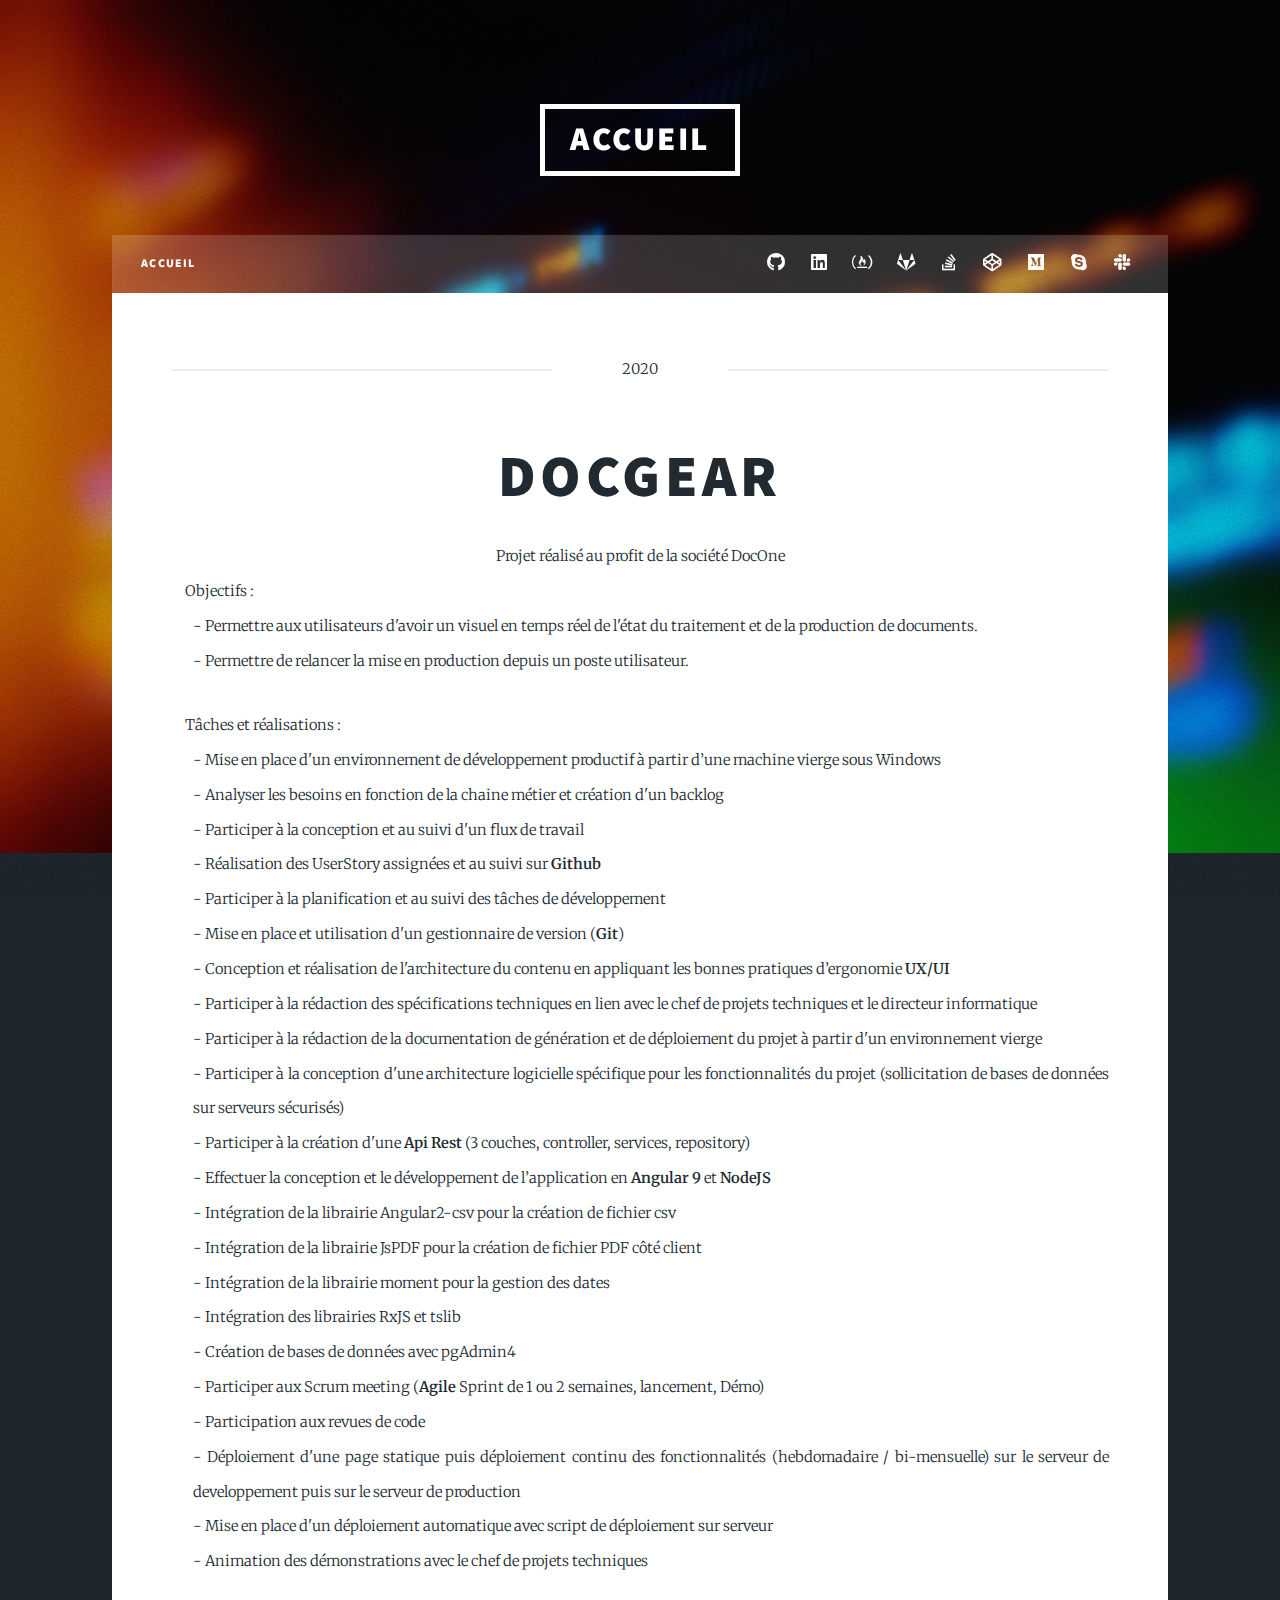
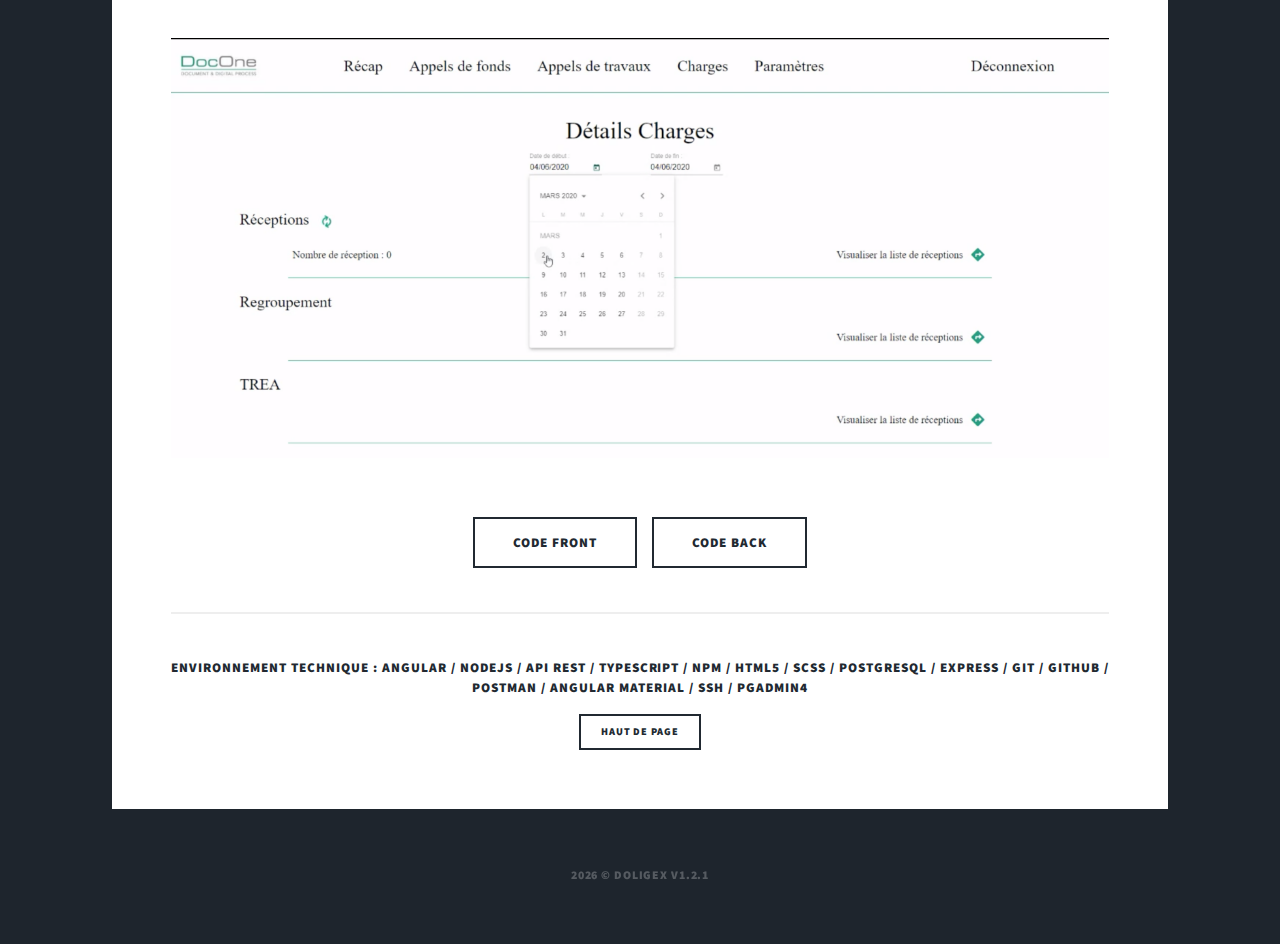
==== commit 08462632: "Update svg links" ====
--- a/docgear.html
+++ b/docgear.html
@@ -92,10 +92,11 @@
             </div>
             <!-- Copyright -->
                 <div id="copyright">
-                    <ul>
-                        <li>&copy; olivier darbonville</li>
-                        <li>V 1.1</li>
-                    </ul>
+                    <div id="copyright">
+						<ul>
+							<li id="copyright"></li>
+						</ul>
+					</div>
                 </div>
 
         </div>
@@ -107,6 +108,7 @@
             <script src="assets/js/browser.min.js"></script>
             <script src="assets/js/breakpoints.min.js"></script>
             <script src="assets/js/util.js"></script>
+			<script src="assets/js/options.js"></script>
             <script src="assets/js/main.js"></script>
 
     </body>
--- a/assets/css/main.css
+++ b/assets/css/main.css
@@ -362,26 +362,39 @@
 			width: 4rem;
 			height: 4rem;
 		}
-		
-		@media screen and (max-width: 1680px) {
-			
-			.certif {
-				display: block;
-				flex-wrap: wrap;
-				align-items: center;
-				justify-content: center;
-				
-			}
+
+		@media screen and (max-width: 3600px) {
 			.achievement {
 				display: flex;
-				justify-content: space-around;
+				flex-direction: column;
+				align-items: center;
 			}
 			.achievement > img {
-				width: 45%;
+				width: 90%;
 				box-shadow: 0px 2px 4px -1px rgba(0, 0, 0, 0.2),
 				0px 4px 5px 0px rgba(0, 0, 0, 0.14),
 				0px 1px 10px 0px rgba(0, 0, 0, 0.12);
 				margin: 5px;
+			}
+		}
+		
+		@media screen and (max-width: 2880px) {
+			
+			.achievement {
+				display: flex;
+				flex-direction: row;
+				justify-content: space-around;
+			}
+			.achievement > img {
+				width: 60%;
+			}
+
+		}
+		
+		@media screen and (max-width: 1680px) {
+			
+			.achievement > img {
+				width: 45%;
 			}
 		}
 		
